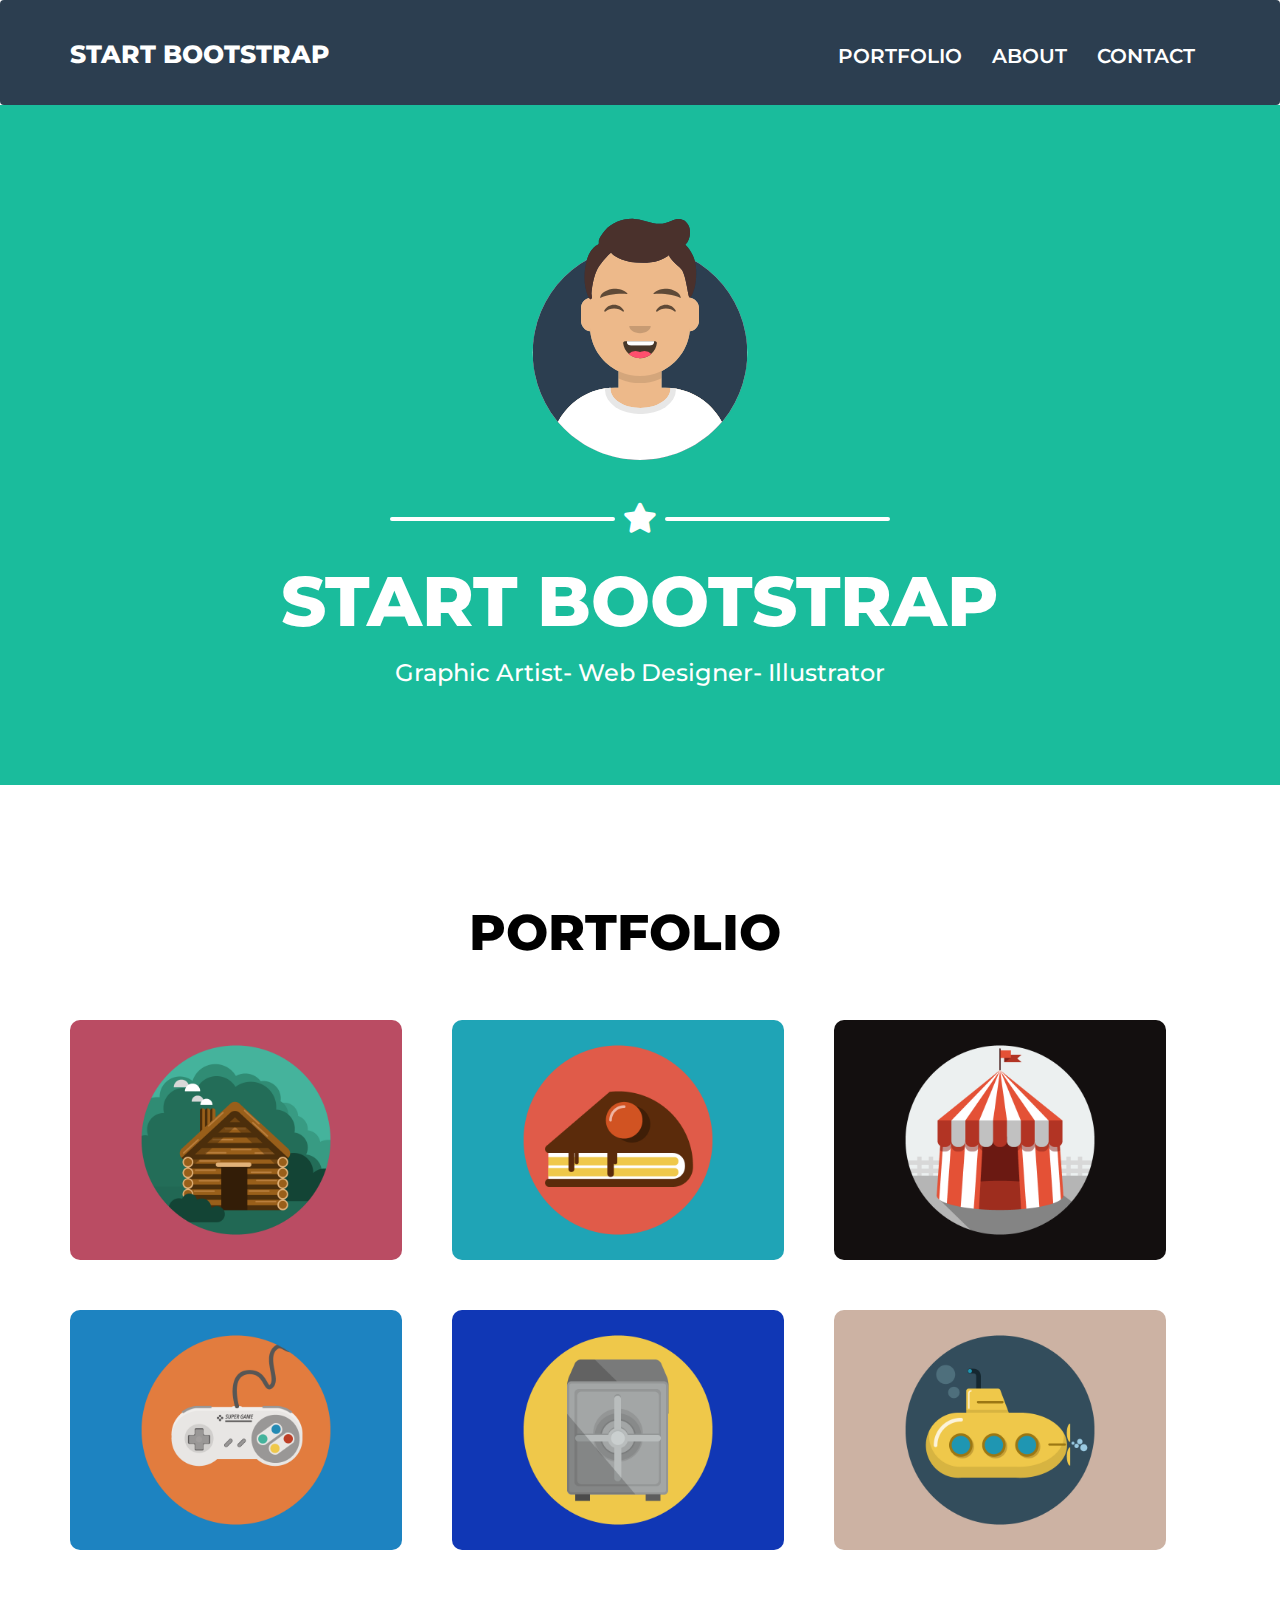
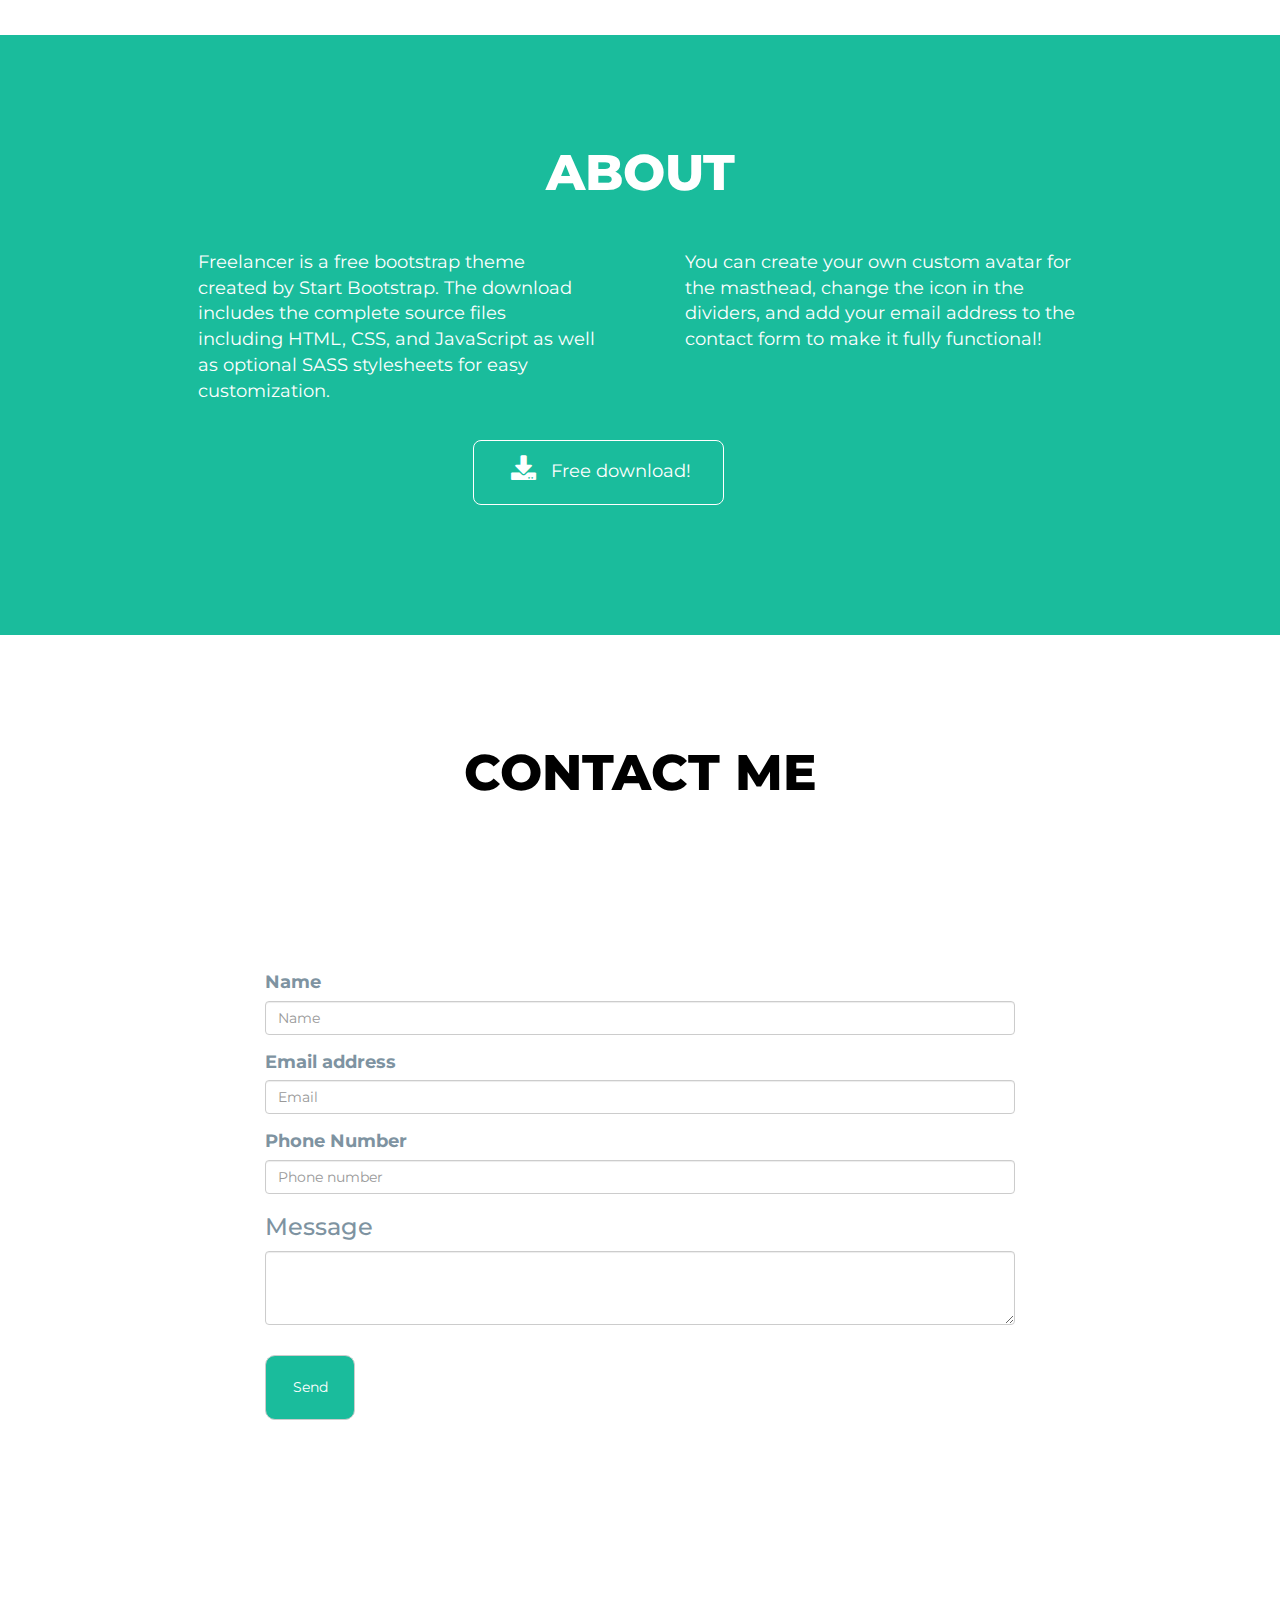
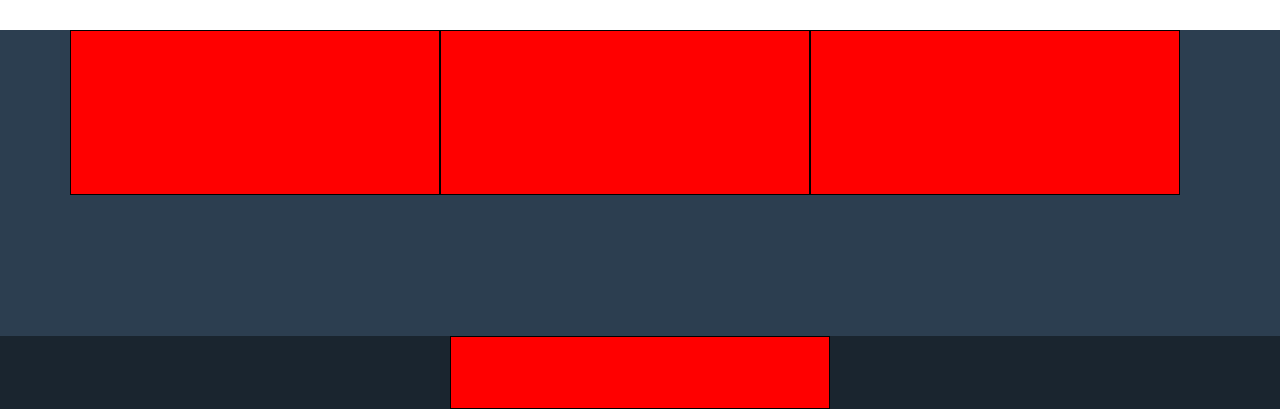
==== index.html @ cbcff81b "add utility stella-spazio" ====
<!DOCTYPE html>
<html lang="en" dir="ltr">
  <head>
    <meta charset="utf-8">
    <!-- link per BOOTSTRAP -->
    <link rel="stylesheet" href="https://maxcdn.bootstrapcdn.com/bootstrap/3.3.7/css/bootstrap.min.css" integrity="sha384-BVYiiSIFeK1dGmJRAkycuHAHRg32OmUcww7on3RYdg4Va+PmSTsz/K68vbdEjh4u" crossorigin="anonymous">
    <!-- link google font -->
    <link href="https://fonts.googleapis.com/css2?family=Montserrat:wght@500;600;800&display=swap" rel="stylesheet">
    <!-- link icone FONTAWSOME -->
    <link rel="stylesheet" href="https://cdnjs.cloudflare.com/ajax/libs/font-awesome/5.14.0/css/all.min.css">
    <!-- link stile css -->
    <link rel="stylesheet" href="./css/style.css">
    <title>Start Bootstrap</title>
  </head>
  <body>
    <header>
      <nav class="navbar">
        <div class="container">
          <div class="navbar-header">
            <h1>start bootstrap</h1>
          </div>
          <!-- Collect the nav links, forms, and other content for toggling -->
          <div class="collapse navbar-collapse" id="bs-example-navbar-collapse-1">
            <ul class="nav navbar-nav navbar-right">
              <li><a href="#">Portfolio</a></li>
              <li><a href="#">About</a></li>
              <li><a href="#">Contact</a></li>
            </ul>
          </div>
        </div>
      </nav>
    </header>

    <main>
      <!-- sezione START -->
      <section class="start sezione_green">
        <div class="container">
          <div class="row">
            <div class="contenuto_start col-lg-8 col-lg-offset-2 text-center">
              <img src="./img/avatar.svg" alt="bambino che ride">
              <!-- stella del cazzo -->
              <div class="stella_del_cazzo">
                <i class="fas fa-star"></i>
              </div>

              <h1 class="text-uppercase">start bootstrap</h1>
              <h3>Graphic Artist- Web Designer- Illustrator</h3>
            </div>
          </div>
        </div>
      </section>

      <!-- sezione PORTFOLIO -->
      <section class="portfolio">
        <div class="container">
          <div class="row col-lg-12 text-center">
            <h2 class="text_black text-uppercase">portfolio</h2>

            <div class="box col-lg-4 ">
              <div class="contenuto_box">
                <img src="./img/cabin.png" alt="casetta di legno">
              </div>
            </div>
            <div class="box col-lg-4 ">
              <div class="contenuto_box">
                <img src="./img/cake.png" alt="pezzo di torta">
              </div>
            </div>
            <div class="box col-lg-4 ">
              <div class="contenuto_box">
                <img src="./img/circus.png" alt="circo tenda">
              </div>
            </div>
          </div>
          <!-- riga sotto box -->
          <div class="row col-lg-12">
            <div class="box col-lg-4 ">
              <div class="contenuto_box">
                <img src="./img/game.png" alt="joystick">
              </div>
            </div>
            <div class="box col-lg-4 ">
              <div class="contenuto_box">
                <img src="./img/safe.png" alt="cassaforte">
              </div>
            </div>
            <div class="box col-lg-4 ">
              <div class="contenuto_box">
                <img src="./img/submarine.png" alt="sottomarino">
              </div>
            </div>
          </div>
        </div>
      </section>

      <!-- sezione ABOUT -->
      <section class="about sezione_green">
        <div class="container">
          <div class="row">
            <div class="contenuto_about col-lg-10 col-lg-offset-1">
              <h2 class="text-center text-uppercase">about</h2>
              <div class="row">
                <!-- colonna di sx -->
                <div class="col_sx_about col_about col-lg-6">
                  <p>
                    Freelancer is a free bootstrap theme created by Start Bootstrap.
                    The download includes the complete source files including HTML,
                    CSS, and JavaScript as well as optional SASS stylesheets for easy
                    customization.
                  </p>
                </div>
                <!-- colonna di dx -->
                <div class="col-dx_about col_about col-lg-6">
                  <p>
                    You can create your own custom avatar for the masthead, change
                    the icon in the dividers, and add your email address to the
                    contact form to make it fully functional!
                  </p>
                </div>

                <div class="row">
                  <div class="bottone_download col-lg-3 col-lg-offset-4 text-center">
                    <a href="#"><i class="fas fa-download"></i>Free download!</a>
                  </div>
                </div>
              </div>
            </div>
          </div>
        </div>
      </section>
      <!-- sezione CONTACT ME -->
      <section class="contact">
        <div class="container">
          <div class="row">
            <div class="contenuto_contact col-lg-8 col-lg-offset-2">
              <h2 class="text_black text-center text-uppercase"> contact me</h2>

              <form>
                <div class="form-group">
                  <label for="exampleInputEmail1">Name</label>
                  <input type="name" class="form-control" id="exampleInputEmail1" placeholder="Name">
                </div>
                <div class="form-group">
                  <label for="exampleInputEmail1">Email address</label>
                  <input type="email" class="form-control" id="exampleInputEmail1" placeholder="Email">
                </div>
                <div class="form-group">
                  <label for="exampleInputPassword1">Phone Number</label>
                  <input type="phone number" class="form-control" id="exampleInputnumber" placeholder="Phone number">
                </div>
                <h3>Message</h3>
                <textarea class="form-control" rows="3"></textarea>
                <button type="send" class="btn btn-default">Send</button>
              </form>
            </div>
          </div>
        </div>
      </section>
    </main>

    <footer>
      <div class="footer_up">
        <div class="container">
          <div class="row col-lg-12">
            <div class="box_footer col-lg-4">
              <!-- location -->
            </div>
            <div class="box_footer col-lg-4">
              <!-- location -->
            </div>
            <div class="box_footer col-lg-4">
              <!-- location -->
            </div>
          </div>
        </div>
      </div>
      <div class="footer_down">
        <div class="container">
          <div class="row col-lg-4 col-lg-offset-4">
            <!-- copyright -->
          </div>
        </div>
      </div>
    </footer>
  </body>
</html>
---- css/style.css ----
/* general */
/* topografia */
body {
  font-family: 'Montserrat', sans-serif;
  font-size: 18px;
}

.text_black {
  color: black;
}

h1 {
  font-size: 70px;
  font-weight: 800;
}
h2 {
  font-size: 50px;
  font-weight: 800;
}

/*  utilities */
.container {
  /* background-color: orange; */
}

.sezione_green {
  background-color: #1abc9c;
  color: white;
}

.stella_del_cazzo {
  margin-top: 30px;
  margin-bottom: 30px;
  color: white;
  font-size: 30px;
  /* width: 300px; */
}

.stella_del_cazzo::before,
.stella_del_cazzo::after {
  content: "";
  display: inline-block;
  width: 30%;
  height: 4px;
  border-radius:  2px;
  background-color: white;

}

.stella_del_cazzo  .fa-star {
  display: inline-block;
  font-size: 30px;
  vertical-align: bottom;
}

/* HEADER */
header .navbar  {
  height: 105px;
  background-color: #2c3e50;
  margin-bottom: 0;
  font-weight: 600;
}

.navbar .container {
  font-size: 20px;
  text-transform: uppercase;
  padding-top: 30px;
}

.navbar .container .navbar-header h1 {
  font-size: 25px;
  margin-top: 10px;
  color: white;
}

.container .navbar-nav li a {
  color: white;
}

/* effetto hoover agli elementi navbar-nav */
.container .navbar-nav li a:hover{
  color: #1abc9c;
}



/* MAIN */
/* sezione1: "start" */
main .start {
  height: 680px;
  background-color: #1abc9c;
}

main .contenuto_start img {
  height: 250px;
  margin-top: 105px;
}

/* sezione2: "portfolio" */
main .portfolio {
  height: 850px;
  padding-top: 100px;
}

main .portfolio .contenuto_box img {
  width: 100%;
  border-radius: 10px;
}


main .portfolio .container .row .box {
  width: 382px;
  padding-left: 0px;
  padding-right: 50px;
  margin-top: 50px;
  /* background-color: violet; */
}

main .portfolio .container .row .box:last-child {
  width: 332px;
  padding-right: 0;
}



/* sezione ABOUT */
main .about {
  height: 600px;
  background-color: #1abc9c;
}

main .about .contenuto_about {
  height: 515px;
  padding-top: 90px;
}

main .about .contenuto_about .col_about {
  height: 180px;
  margin-top: 20px;
  /* padding: 20px; */
  padding: 20px 45px 20px 45px;
}

main .about .contenuto_about .bottone_download {
  height: 65px;
  padding-left: 20px;
  margin-top: 30px;
  background-color: #1abc9c;
  border: solid 1px white;
  border-radius: 8px;
}

main .about .contenuto_about .bottone_download a {
  line-height: 60px;
  color: white;
}

main .about .contenuto_about .bottone_download i {
  font-size: 25px;
  padding-right: 15px;

}



/* sezione CONTACT */
main .contact {
  height: 995px;
}

main .contact .contenuto_contact {
  height: 780px;
  margin-top: 90px;
}

main .contact .contenuto_contact form {
  color: #7e93a1;
  margin-top: 170px;
}

main .contact .contenuto_contact form button {
  margin-top: 30px;
  background-color: #1abc9c;
  border-radius: 10px;
  color: white;
  height: 65px;
  width: 90px;
}


/* FOOTER */
footer .footer_up {
  height: 306px;
  background-color: #2c3e50;
}

footer .footer_up .row .box_footer {
  background-color: red;
  height: 165px;
  border: solid 1px black;
}

footer .footer_down {
  background-color: #1a252f;
  height: 73px;
}

footer .footer_down .row {
  background-color: red;
  height: 73px;
  border: solid 1px black;
}
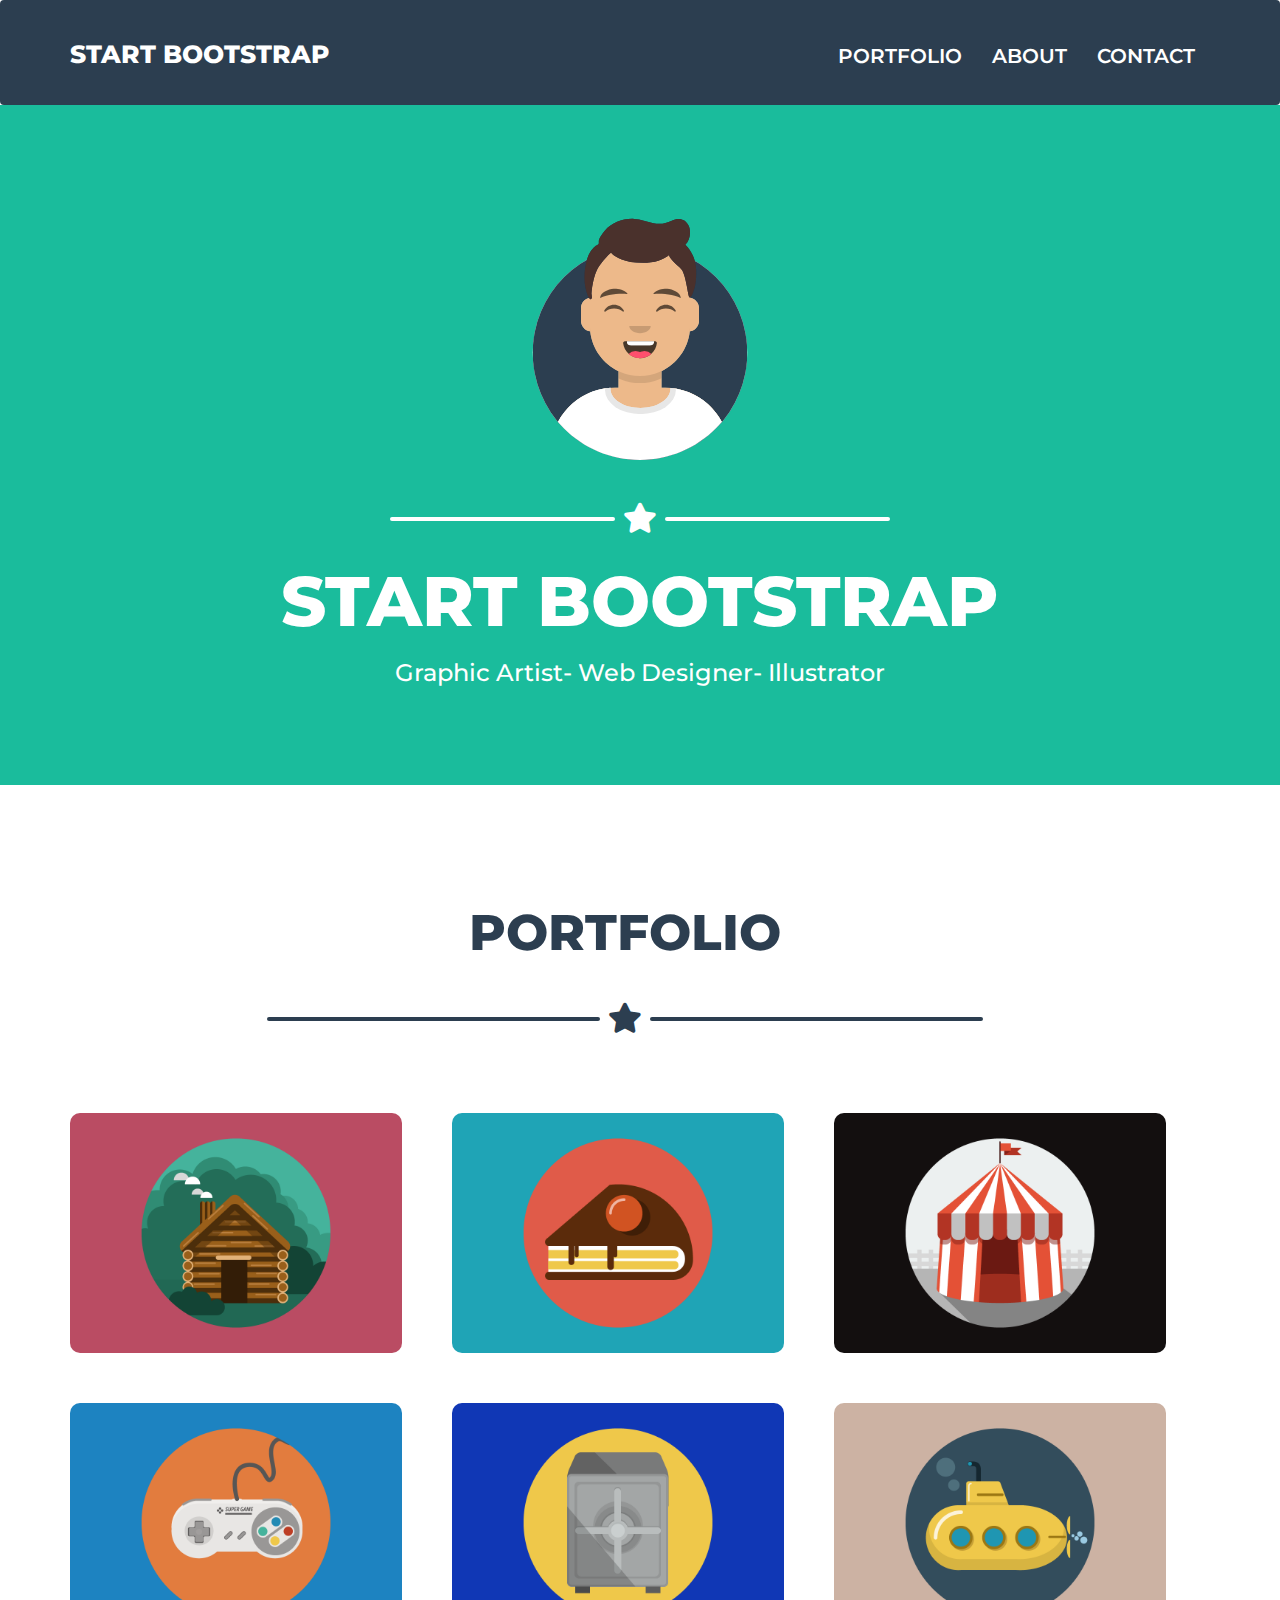
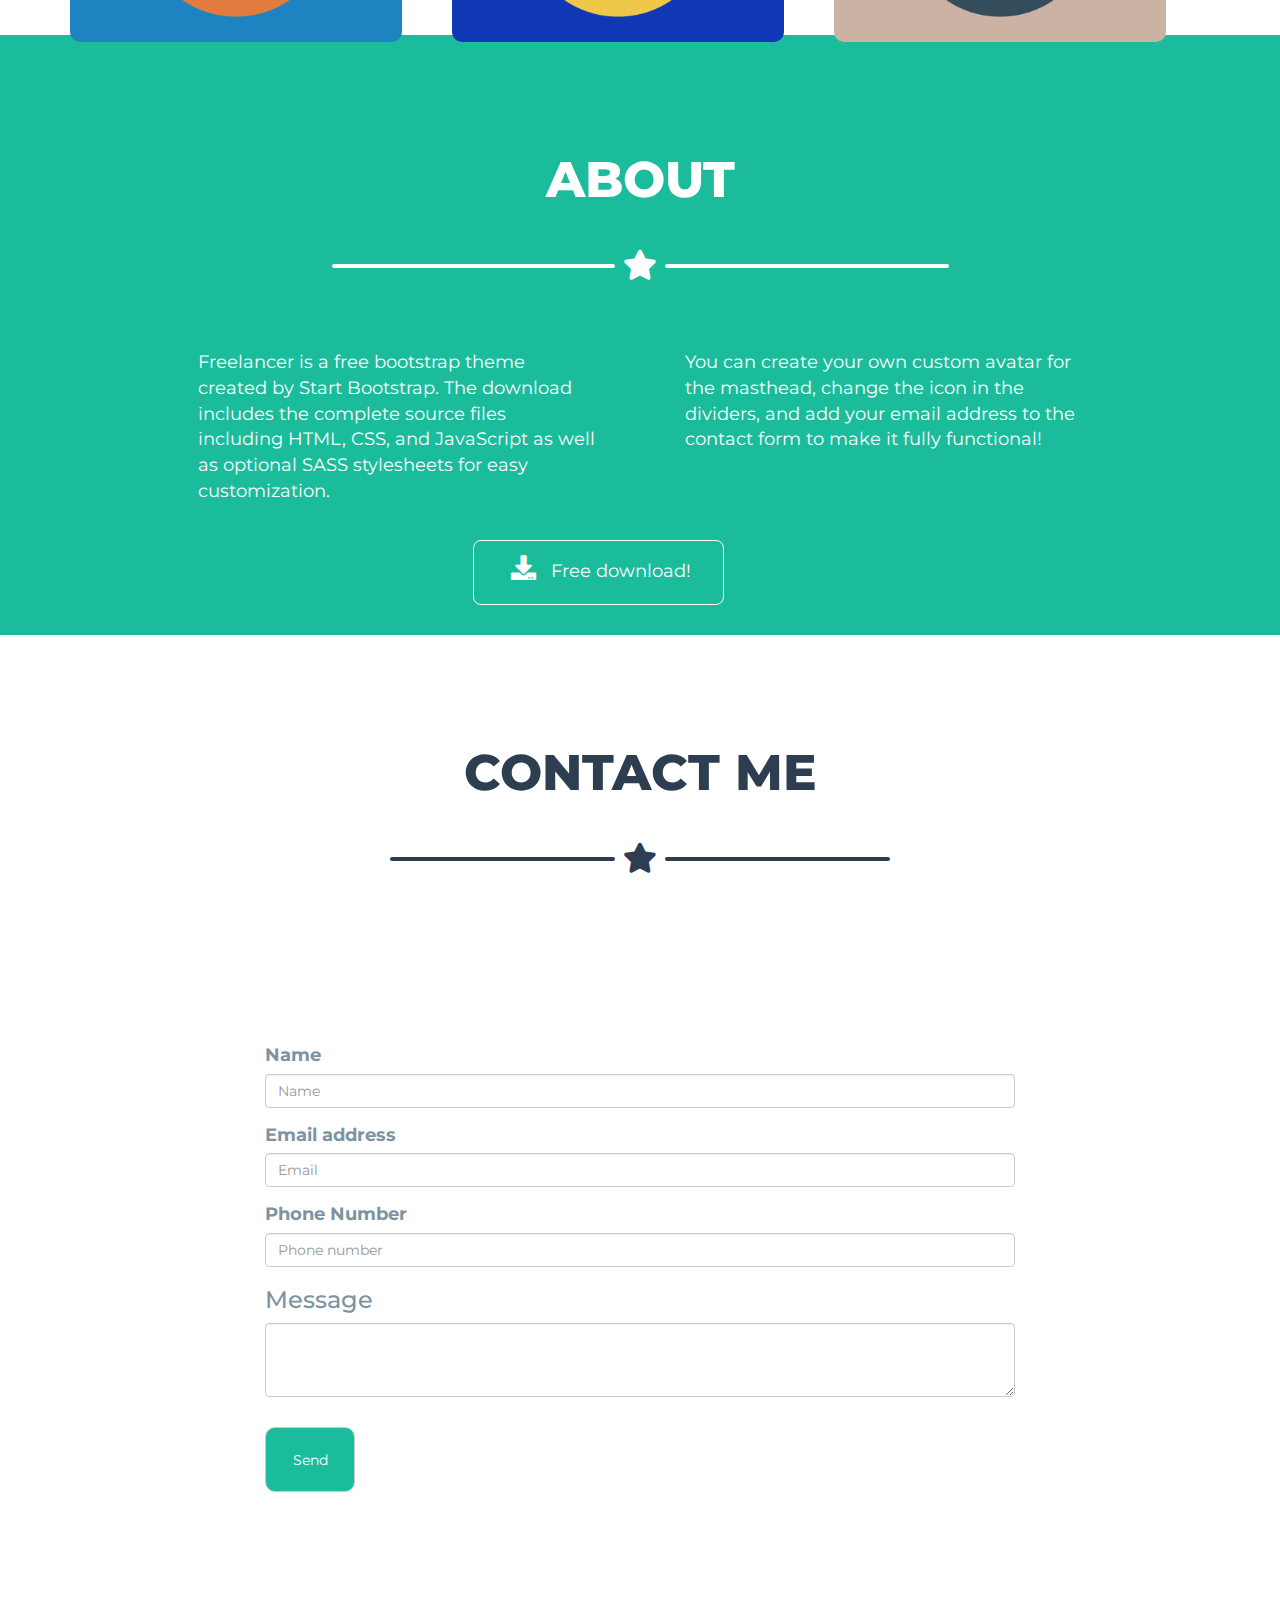
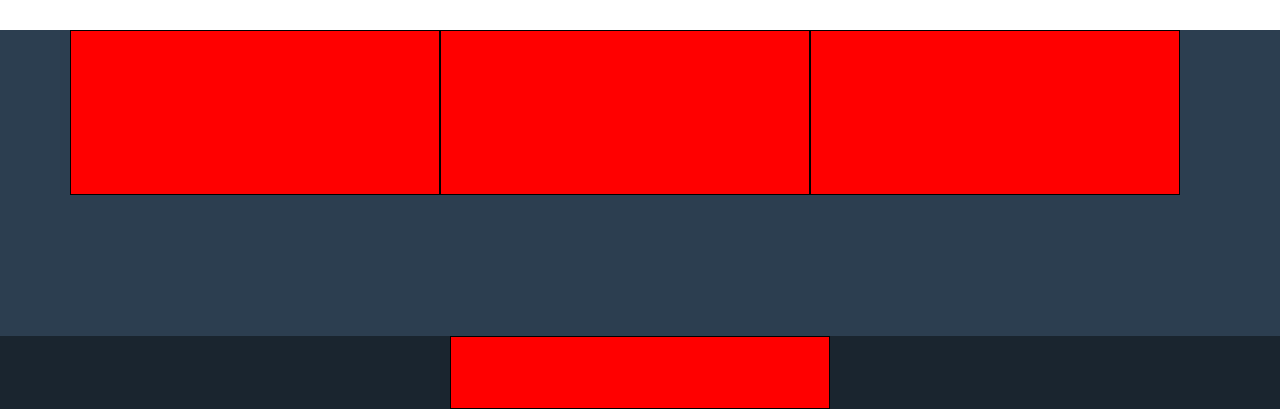
==== commit 2169ad97: "new utility stella_nera + add utility nelle sezioni" ====
--- a/index.html
+++ b/index.html
@@ -38,6 +38,7 @@
           <div class="row">
             <div class="contenuto_start col-lg-8 col-lg-offset-2 text-center">
               <img src="./img/avatar.svg" alt="bambino che ride">
+
               <!-- stella del cazzo -->
               <div class="stella_del_cazzo">
                 <i class="fas fa-star"></i>
@@ -56,6 +57,11 @@
           <div class="row col-lg-12 text-center">
             <h2 class="text_black text-uppercase">portfolio</h2>
 
+            <!-- stella del cazzo -->
+            <div class="stella_del_cazzo stella_nera">
+              <i class="fas fa-star"></i>
+            </div>
+
             <div class="box col-lg-4 ">
               <div class="contenuto_box">
                 <img src="./img/cabin.png" alt="casetta di legno">
@@ -99,6 +105,12 @@
           <div class="row">
             <div class="contenuto_about col-lg-10 col-lg-offset-1">
               <h2 class="text-center text-uppercase">about</h2>
+
+              <!-- stella del cazzo -->
+              <div class="stella_del_cazzo text-center">
+                <i class="fas fa-star"></i>
+              </div>
+
               <div class="row">
                 <!-- colonna di sx -->
                 <div class="col_sx_about col_about col-lg-6">
@@ -135,6 +147,11 @@
             <div class="contenuto_contact col-lg-8 col-lg-offset-2">
               <h2 class="text_black text-center text-uppercase"> contact me</h2>
 
+              <!-- stella del cazzo -->
+              <div class="stella_del_cazzo stella_nera text-center">
+                <i class="fas fa-star"></i>
+              </div>
+
               <form>
                 <div class="form-group">
                   <label for="exampleInputEmail1">Name</label>
--- a/css/style.css
+++ b/css/style.css
@@ -6,7 +6,7 @@
 }
 
 .text_black {
-  color: black;
+  color: #2c3e50;
 }
 
 h1 {
@@ -31,10 +31,11 @@
 .stella_del_cazzo {
   margin-top: 30px;
   margin-bottom: 30px;
-  color: white;
   font-size: 30px;
+  color: white;
   /* width: 300px; */
 }
+
 
 .stella_del_cazzo::before,
 .stella_del_cazzo::after {
@@ -53,6 +54,15 @@
   vertical-align: bottom;
 }
 
+.stella_nera {
+  color: #2c3e50;
+}
+
+.stella_nera::before,
+.stella_nera::after {
+  background-color: #2c3e50;
+}
+
 /* HEADER */
 header .navbar  {
   height: 105px;
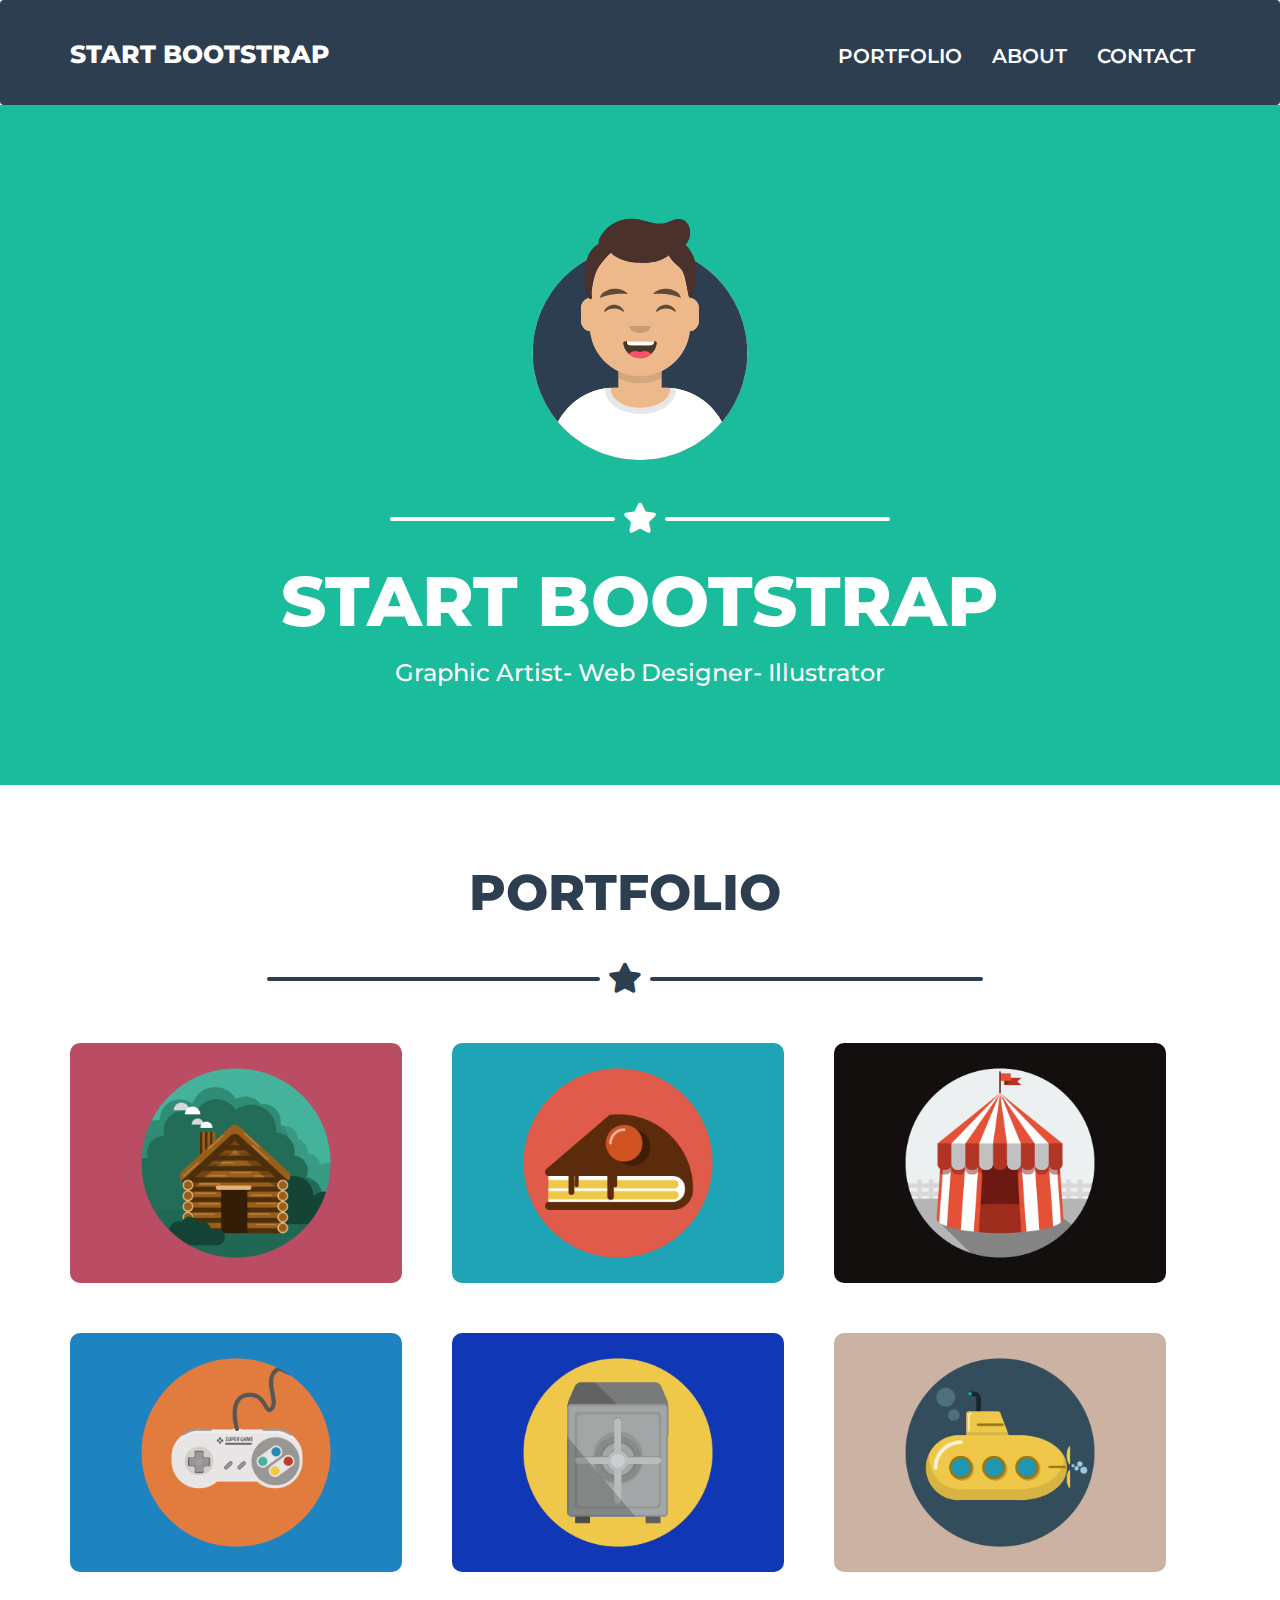
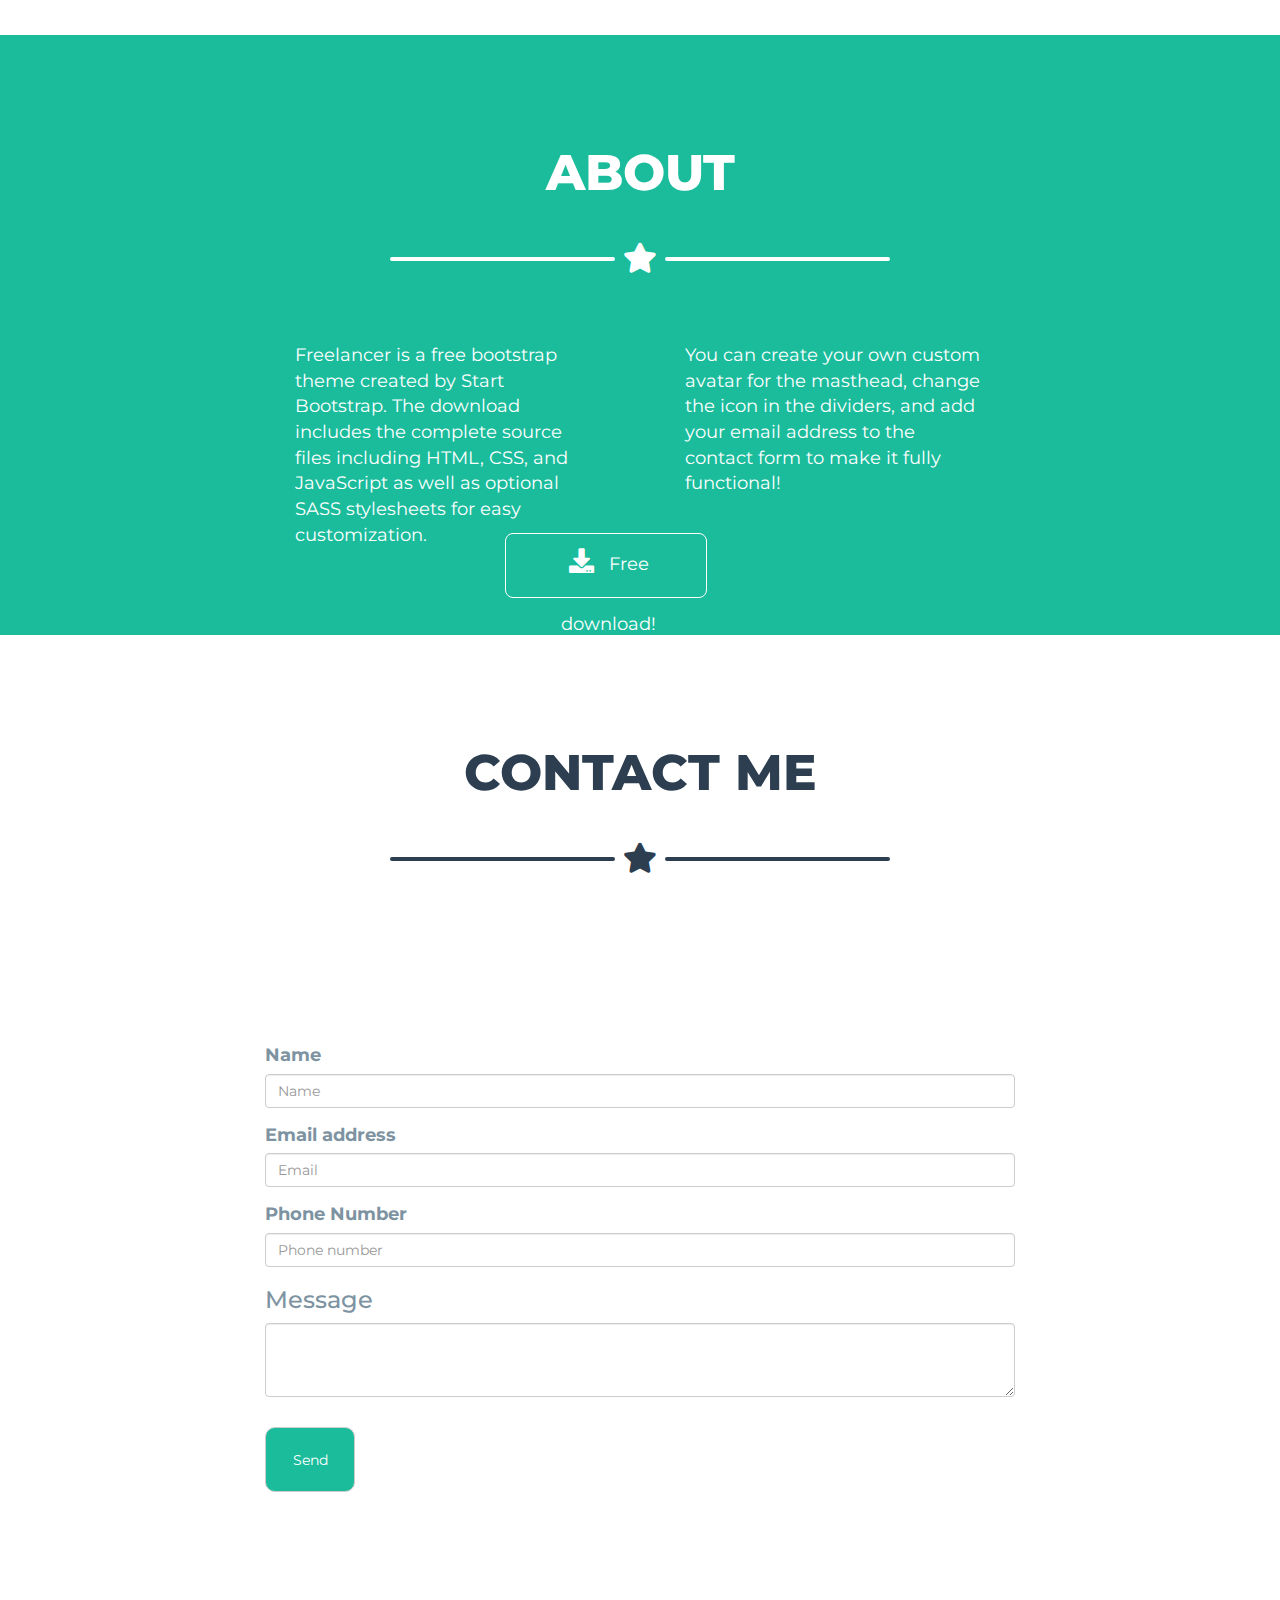
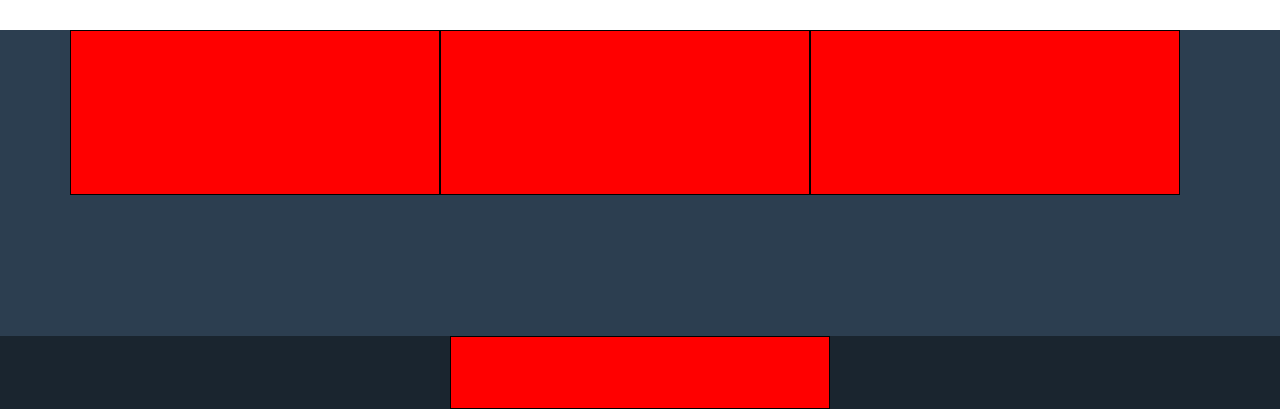
==== commit 70ab081c: "MODIFICHE DA FARE!" ====
--- a/index.html
+++ b/index.html
@@ -54,6 +54,9 @@
       <!-- sezione PORTFOLIO -->
       <section class="portfolio">
         <div class="container">
+          <!--
+              MODIFICARE ROW: inserire: col-lg-8 col-lg-offset-2
+           -->
           <div class="row col-lg-12 text-center">
             <h2 class="text_black text-uppercase">portfolio</h2>
 
@@ -62,6 +65,11 @@
               <i class="fas fa-star"></i>
             </div>
 
+            <!--
+              MODIFICARE, INSERIRE: una ROW DA col-lg-12 con al' interno la prima riga
+              e la seconda da 3 box
+              GUARDA IL VIDEO LEZIONE DI Paolo!
+            -->
             <div class="box col-lg-4 ">
               <div class="contenuto_box">
                 <img src="./img/cabin.png" alt="casetta di legno">
@@ -103,7 +111,7 @@
       <section class="about sezione_green">
         <div class="container">
           <div class="row">
-            <div class="contenuto_about col-lg-10 col-lg-offset-1">
+            <div class="contenuto_about col-lg-8 col-lg-offset-2">
               <h2 class="text-center text-uppercase">about</h2>
 
               <!-- stella del cazzo -->
@@ -140,6 +148,7 @@
           </div>
         </div>
       </section>
+
       <!-- sezione CONTACT ME -->
       <section class="contact">
         <div class="container">
--- a/css/style.css
+++ b/css/style.css
@@ -109,7 +109,7 @@
 /* sezione2: "portfolio" */
 main .portfolio {
   height: 850px;
-  padding-top: 100px;
+  padding-top: 60px;
 }
 
 main .portfolio .contenuto_box img {
@@ -126,6 +126,10 @@
   /* background-color: violet; */
 }
 
+main .portfolio .container .stella_del_cazzo {
+  margin-bottom: 0px;
+}
+
 main .portfolio .container .row .box:last-child {
   width: 332px;
   padding-right: 0;
@@ -136,7 +140,6 @@
 /* sezione ABOUT */
 main .about {
   height: 600px;
-  background-color: #1abc9c;
 }
 
 main .about .contenuto_about {
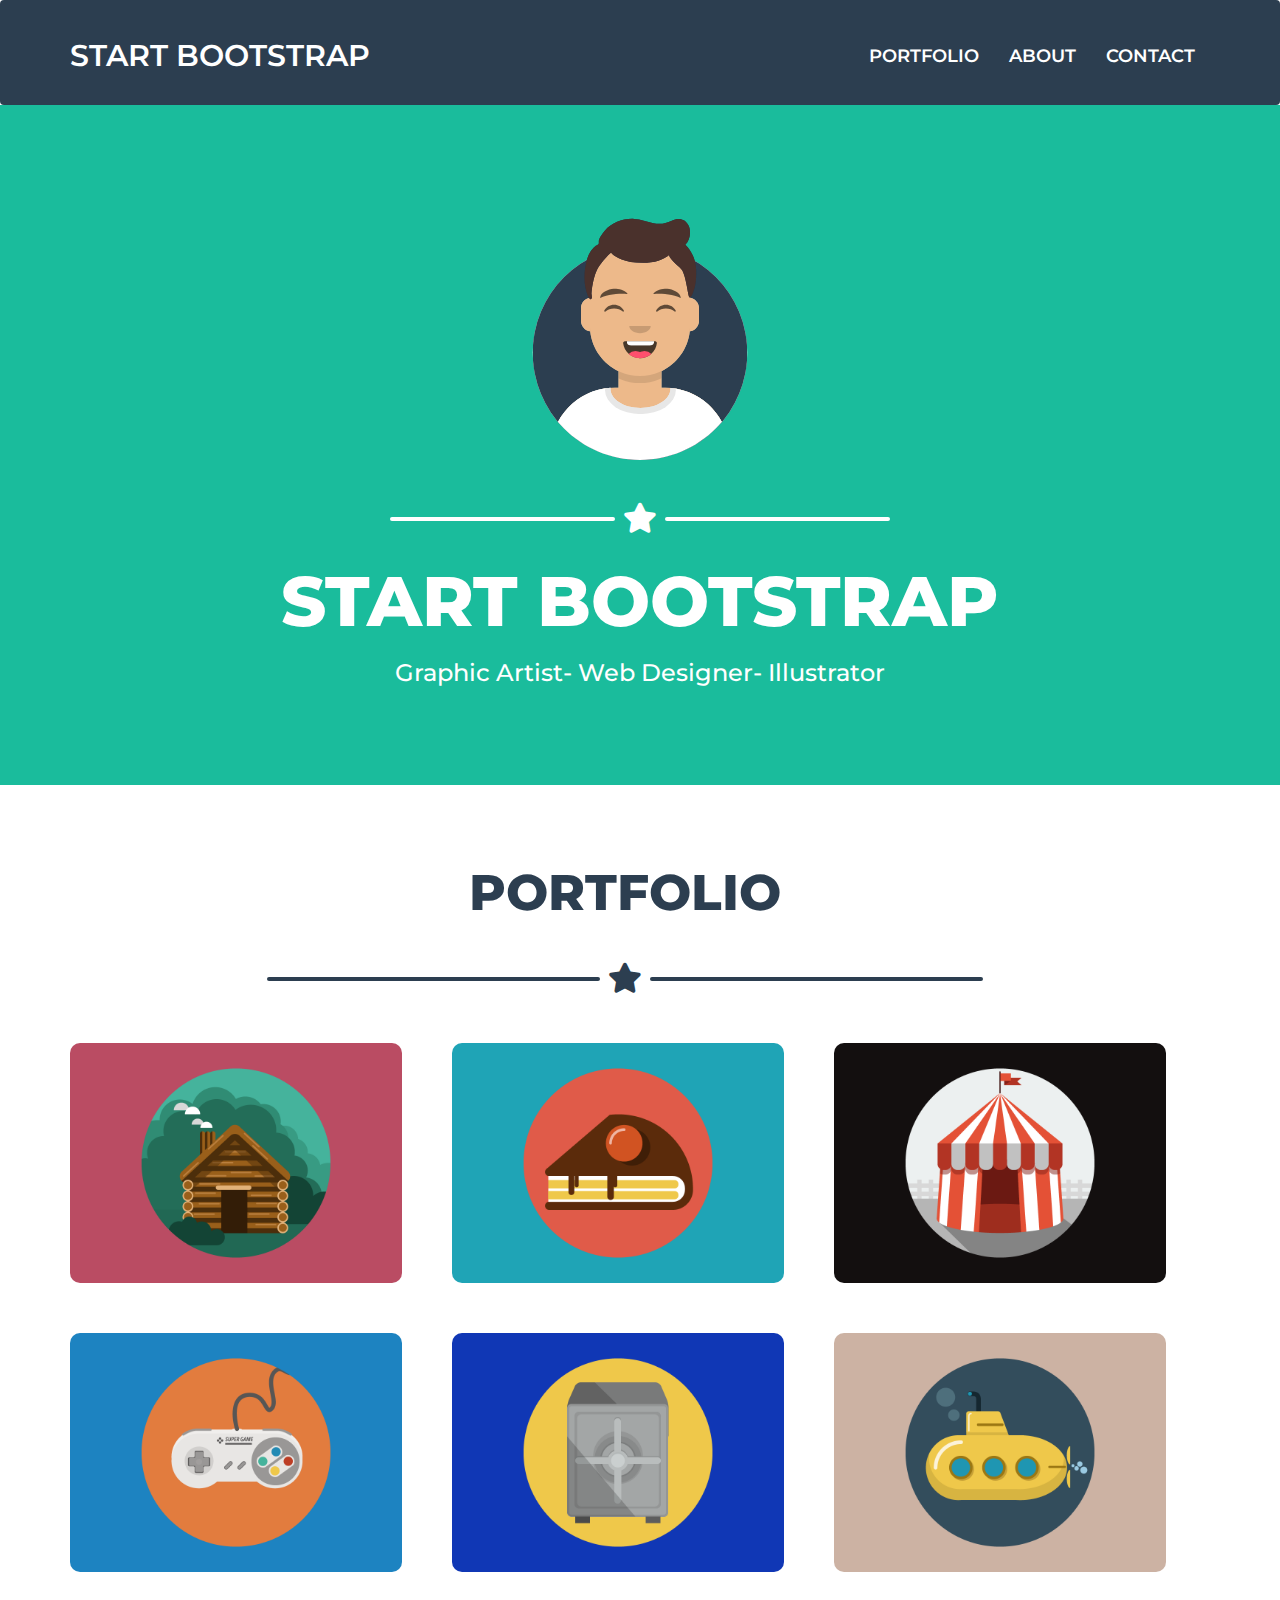
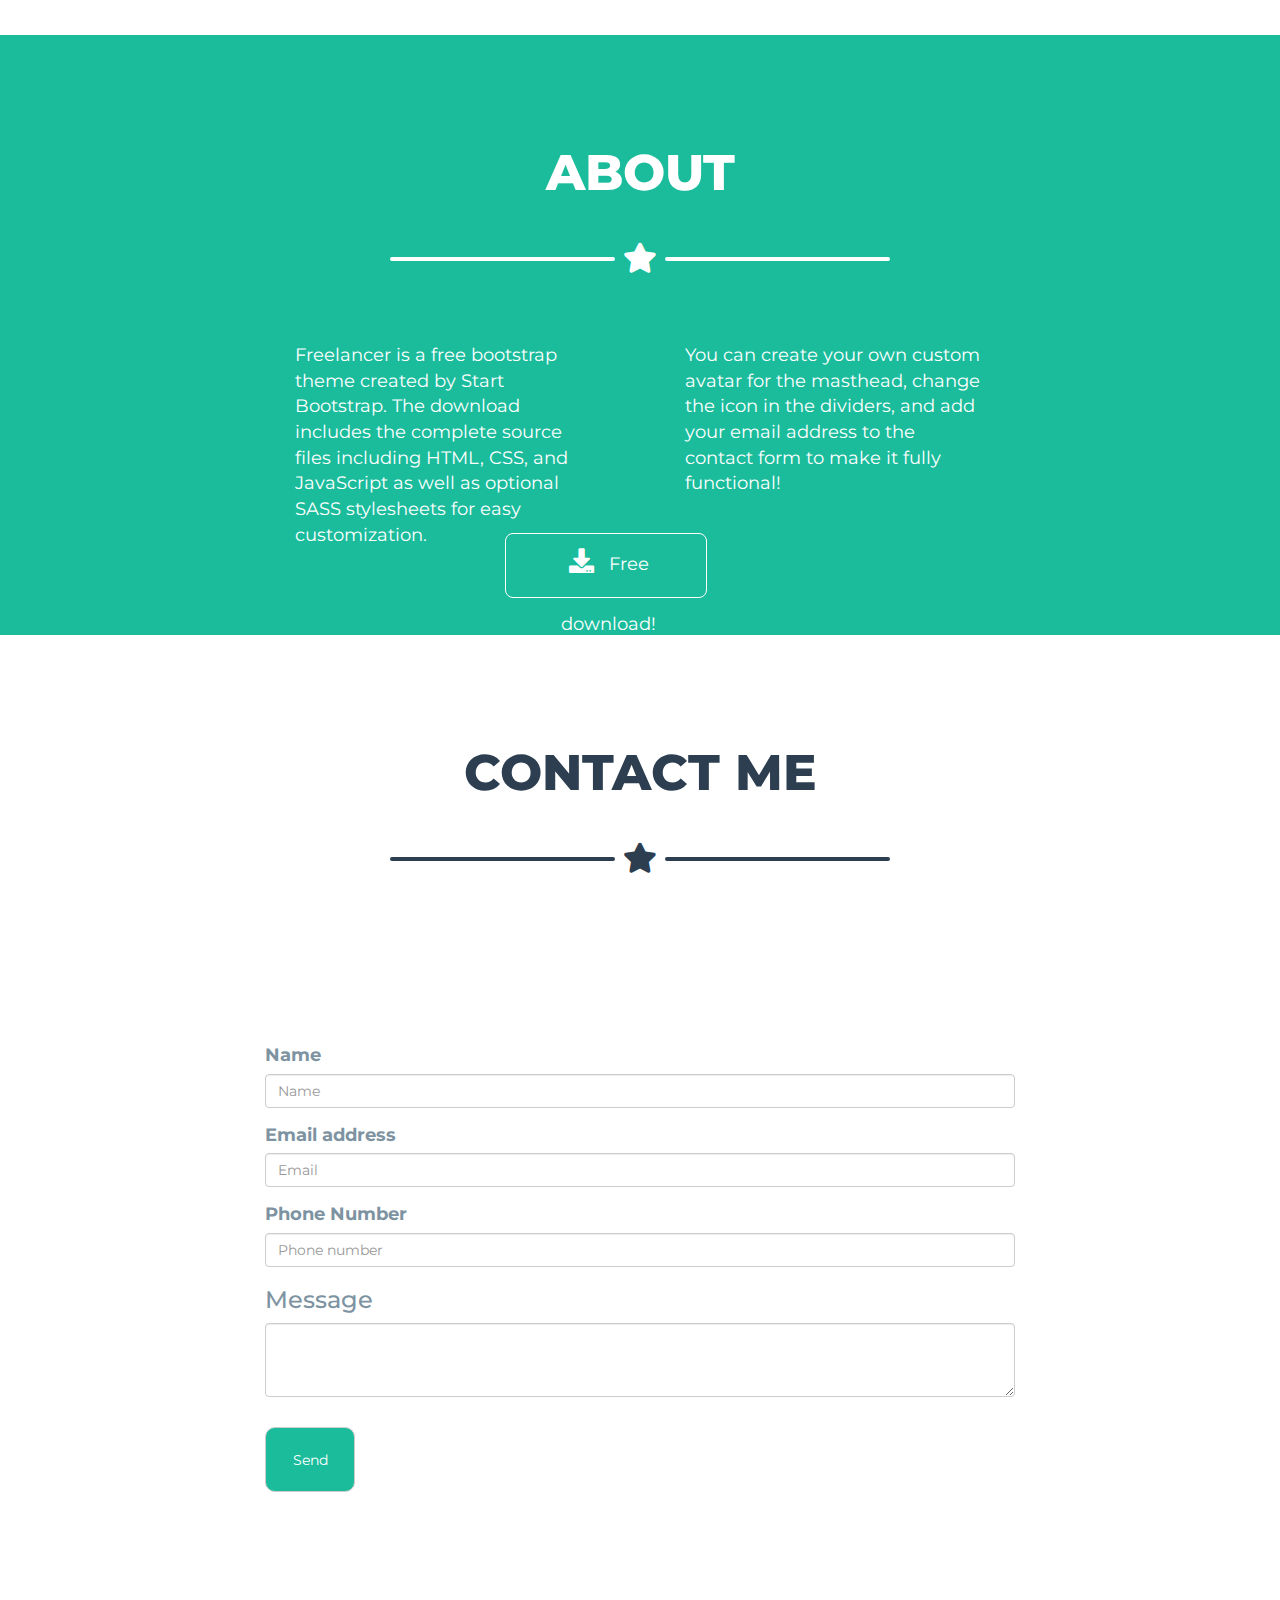
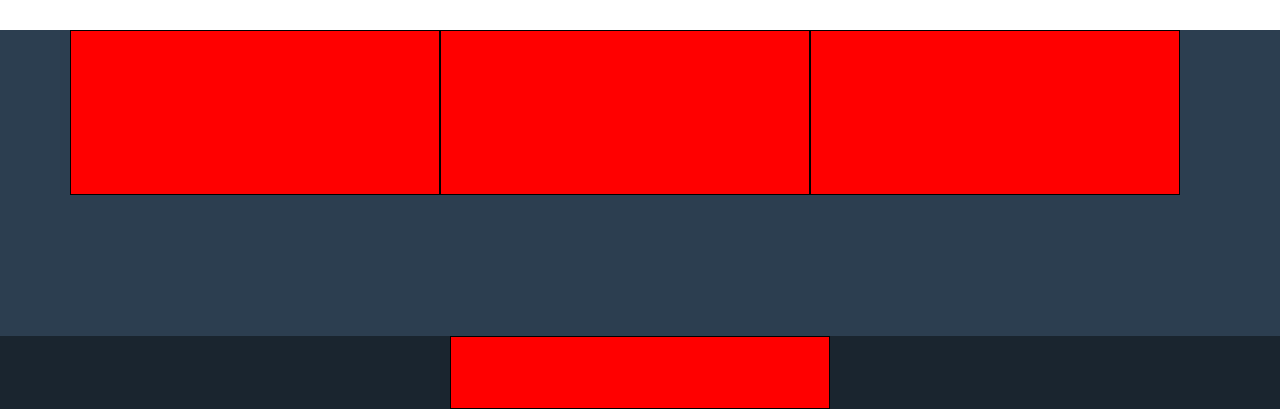
==== commit a4547b96: "problema nav-bar in xs" ====
--- a/index.html
+++ b/index.html
@@ -17,17 +17,25 @@
       <nav class="navbar">
         <div class="container">
           <div class="navbar-header">
-            <h1>start bootstrap</h1>
+            <button type="button" class="navbar-toggle collapsed"
+                      data-toggle="collapse"
+                    data-target="#main-menu" aria-expanded="false">
+              <span class="sr-only">Toggle navigation</span>
+              <span class="icon-bar"></span>
+              <span class="icon-bar"></span>
+              <span class="icon-bar"></span>
+            </button>
+            <a class="navbar-brand" href="#">start bootstrap</a>
           </div>
           <!-- Collect the nav links, forms, and other content for toggling -->
-          <div class="collapse navbar-collapse" id="bs-example-navbar-collapse-1">
+          <div class="collapse navbar-collapse" id="main-menu">
             <ul class="nav navbar-nav navbar-right">
               <li><a href="#">Portfolio</a></li>
               <li><a href="#">About</a></li>
               <li><a href="#">Contact</a></li>
             </ul>
           </div>
-        </div>
+      </div>
       </nav>
     </header>
 
--- a/css/style.css
+++ b/css/style.css
@@ -68,21 +68,29 @@
   height: 105px;
   background-color: #2c3e50;
   margin-bottom: 0;
+  text-transform: uppercase;
   font-weight: 600;
-}
-
-.navbar .container {
+
+}
+
+/* header .navbar .container {
   font-size: 20px;
-  text-transform: uppercase;
   padding-top: 30px;
-}
-
-.navbar .container .navbar-header h1 {
-  font-size: 25px;
-  margin-top: 10px;
-  color: white;
-}
-
+} */
+
+header .navbar .container .navbar-header {
+  font-size: 20px;
+  padding-top: 30px;
+}
+
+.navbar .container .navbar-header a {
+  font-size: 30px;
+  color: white;
+}
+
+.container .navbar-nav {
+  padding-top: 30px;
+}
 .container .navbar-nav li a {
   color: white;
 }
@@ -223,3 +231,19 @@
   height: 73px;
   border: solid 1px black;
 }
+
+
+
+
+
+
+
+
+
+
+/* RESPONSIVE XS */
+@media screen and (max-width: 768px) {
+  header .navbar .container {
+    vertical-align: middle;
+  }
+}
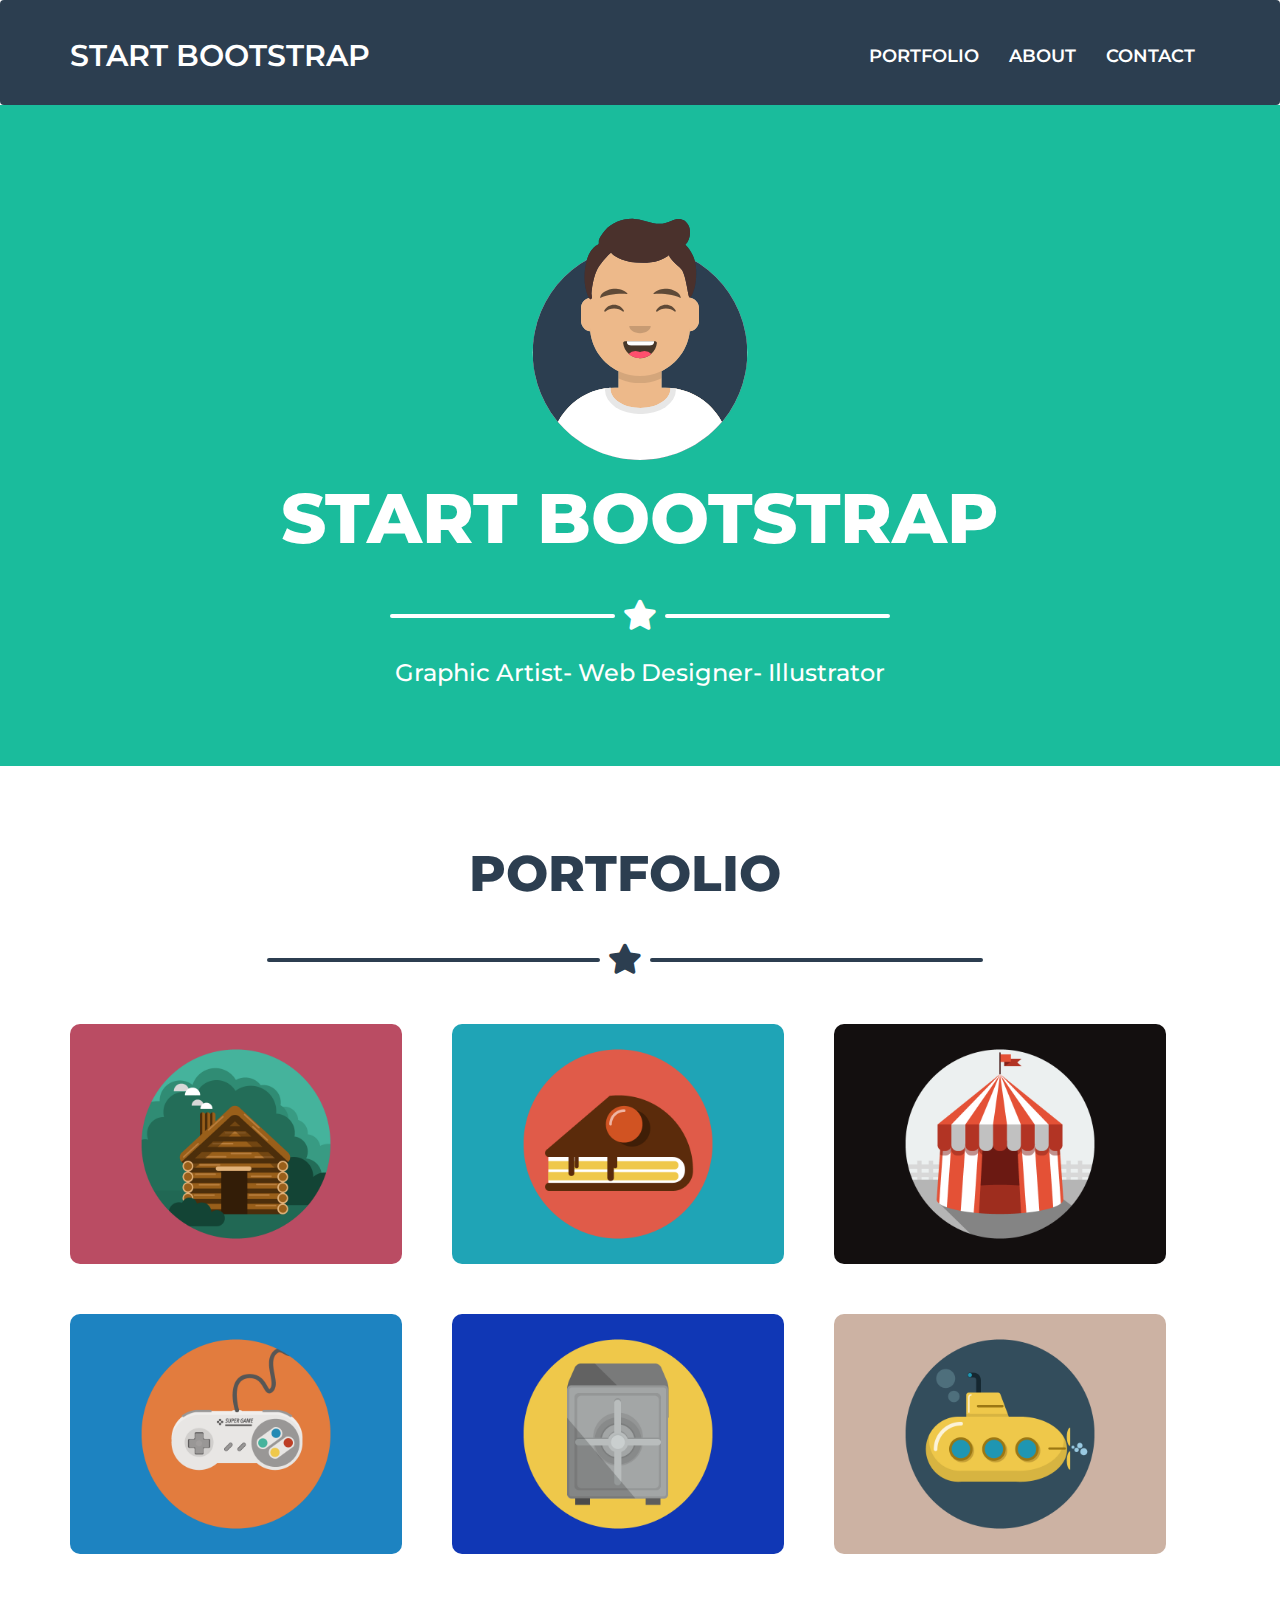
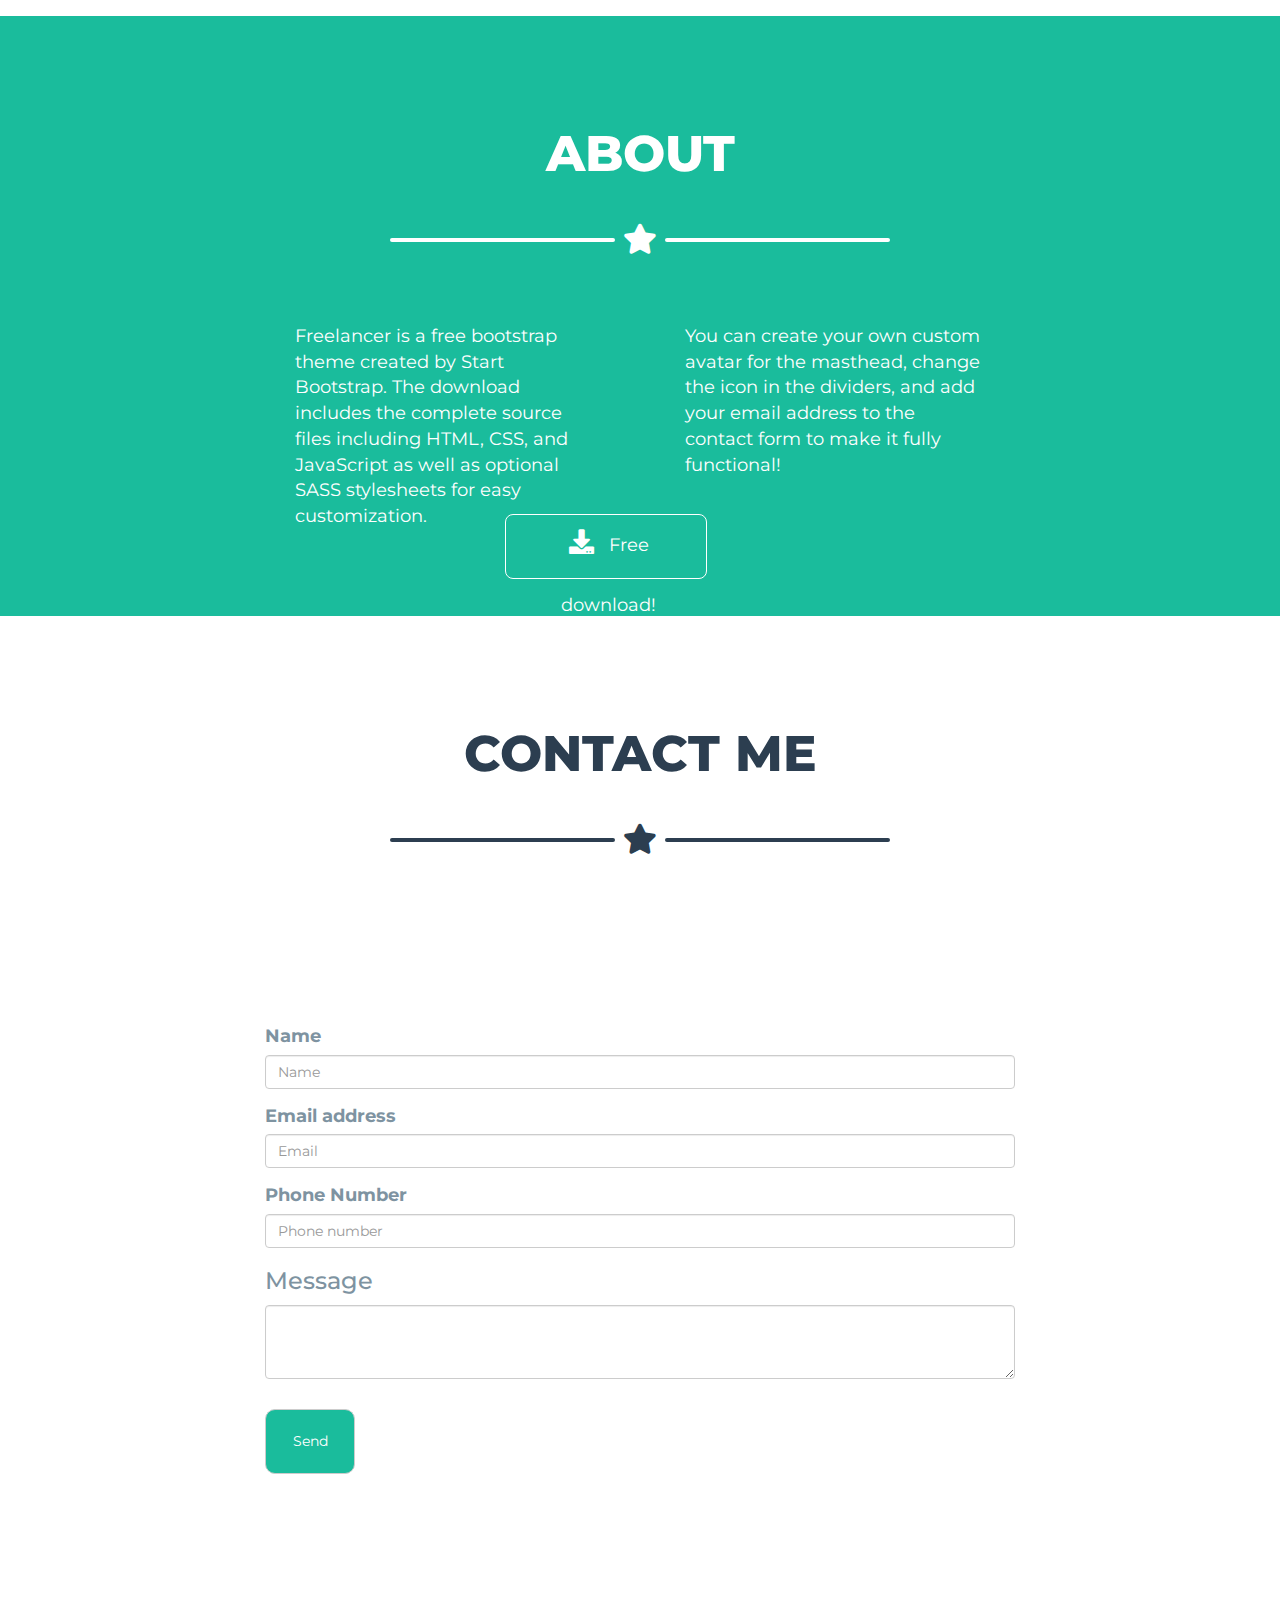
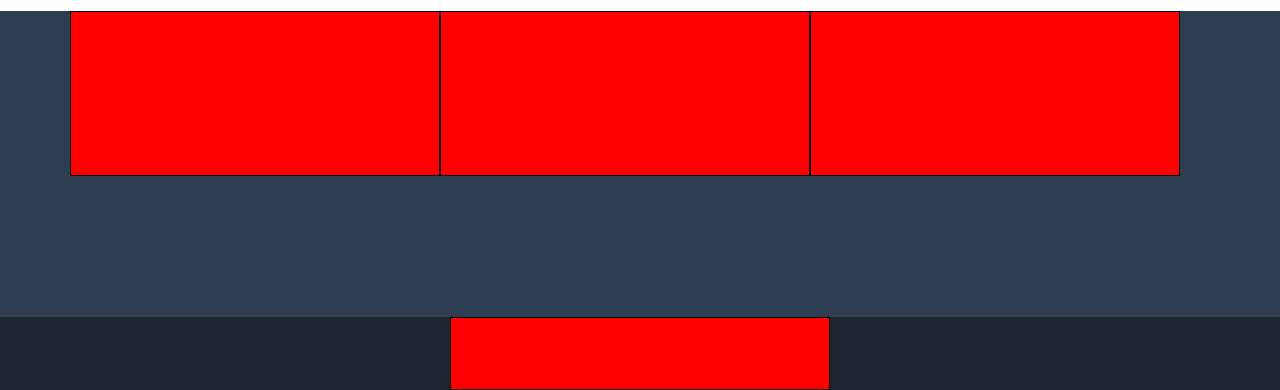
==== commit 6871df6c: "sezione START XS" ====
--- a/index.html
+++ b/index.html
@@ -44,15 +44,15 @@
       <section class="start sezione_green">
         <div class="container">
           <div class="row">
-            <div class="contenuto_start col-lg-8 col-lg-offset-2 text-center">
+            <div class="contenuto_start col-xs-12 col-lg-8 col-lg-offset-2  text-center">
               <img src="./img/avatar.svg" alt="bambino che ride">
+              <h1 class="text-uppercase">start bootstrap</h1>
 
               <!-- stella del cazzo -->
               <div class="stella_del_cazzo">
                 <i class="fas fa-star"></i>
               </div>
 
-              <h1 class="text-uppercase">start bootstrap</h1>
               <h3>Graphic Artist- Web Designer- Illustrator</h3>
             </div>
           </div>
--- a/css/style.css
+++ b/css/style.css
@@ -105,13 +105,17 @@
 /* MAIN */
 /* sezione1: "start" */
 main .start {
-  height: 680px;
+  /* height: 680px; */
   background-color: #1abc9c;
 }
 
 main .contenuto_start img {
   height: 250px;
   margin-top: 105px;
+}
+
+main .contenuto_start h3 {
+  margin-bottom: 80px;
 }
 
 /* sezione2: "portfolio" */
@@ -246,4 +250,13 @@
   header .navbar .container {
     vertical-align: middle;
   }
-}
+
+  /* SEZIONE1: START */
+  main .start .contenuto_start  {
+    padding-right: 15px;
+  }
+
+  main .start .contenuto_start h1 {
+    font-size: 30px;
+  }
+}
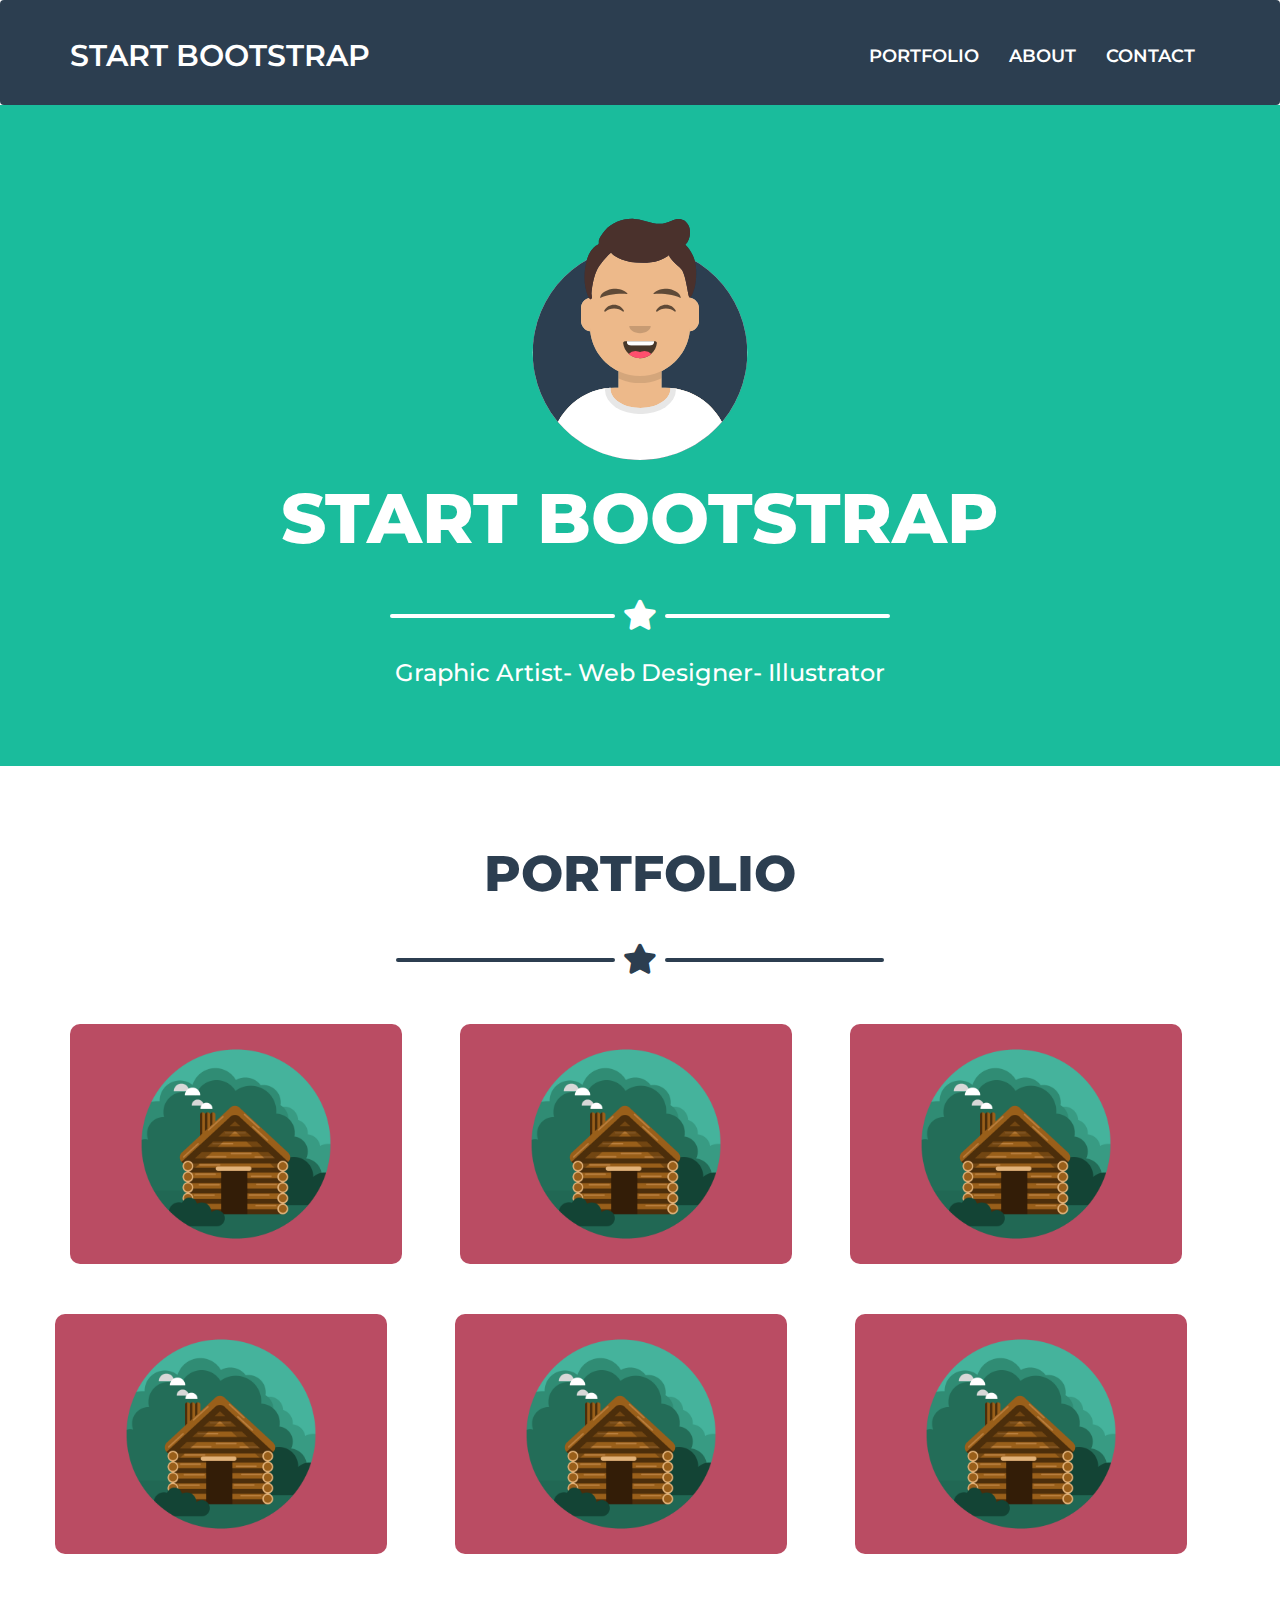
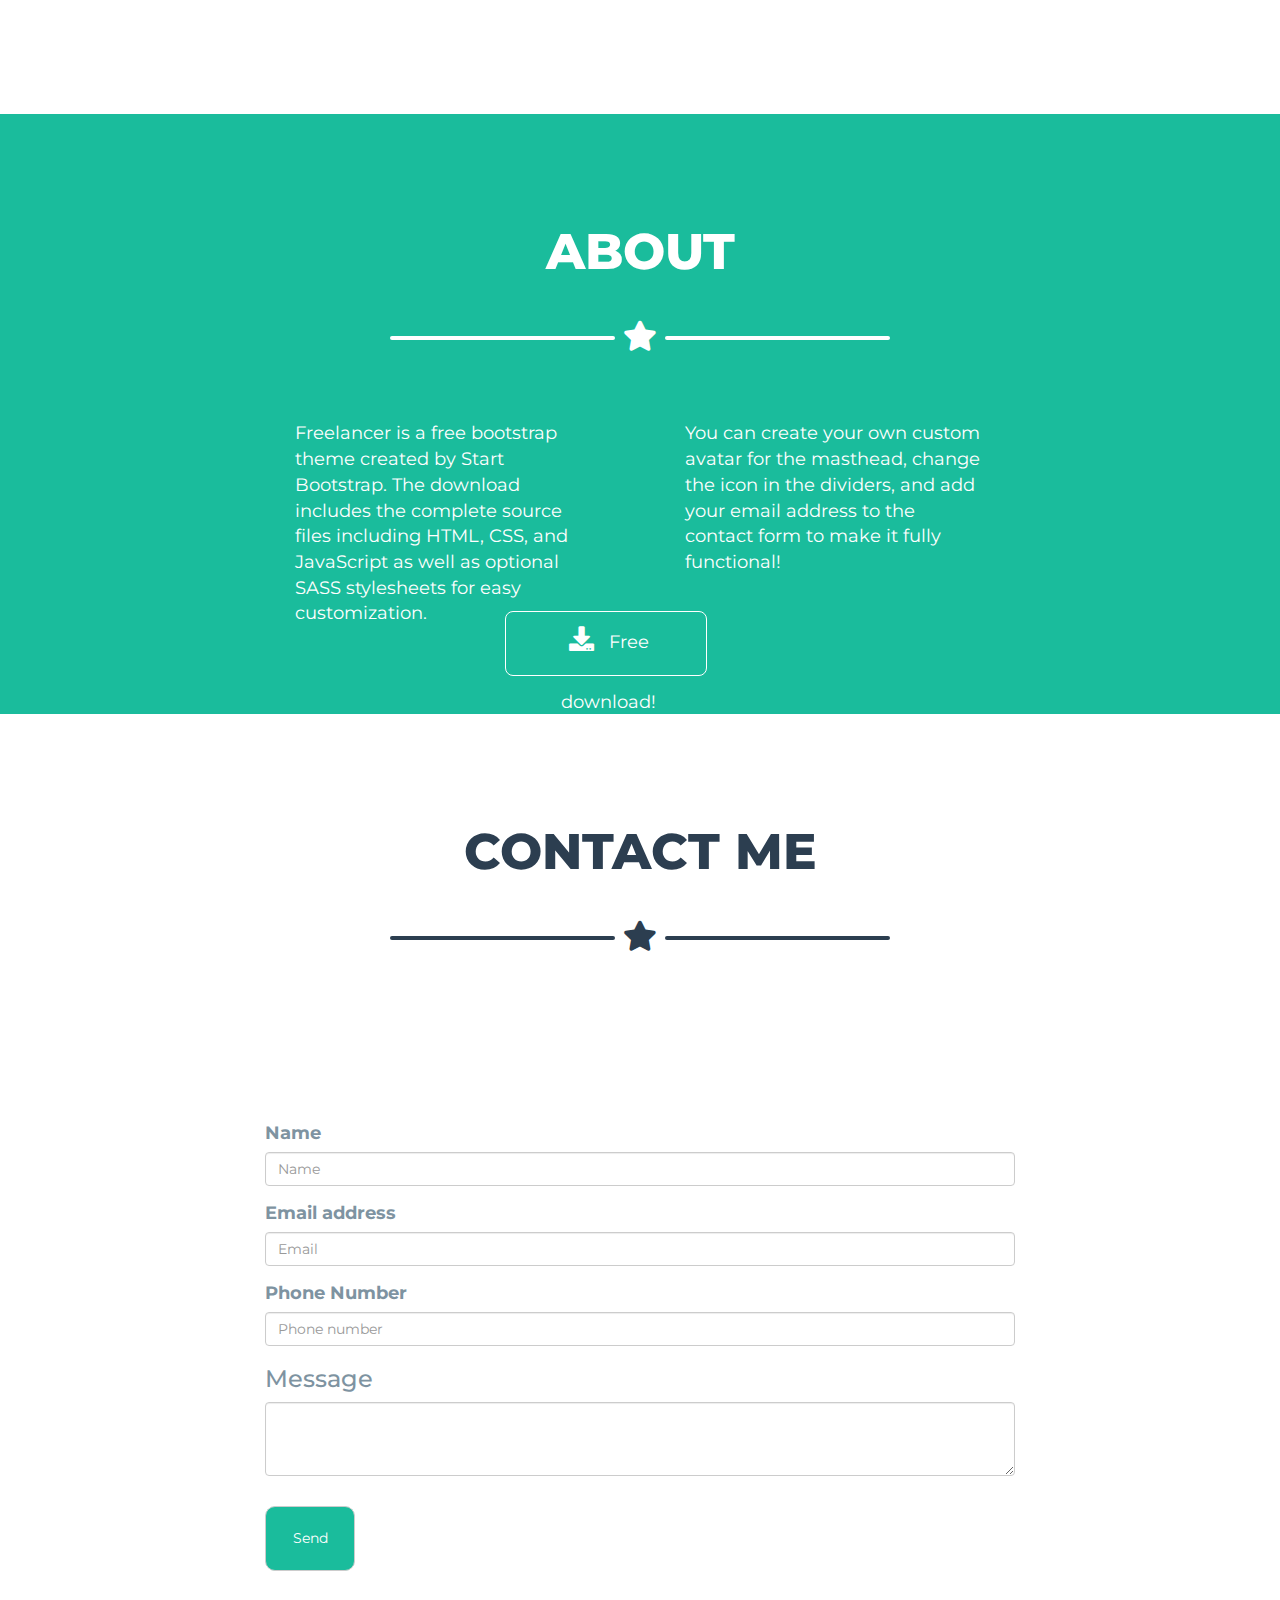
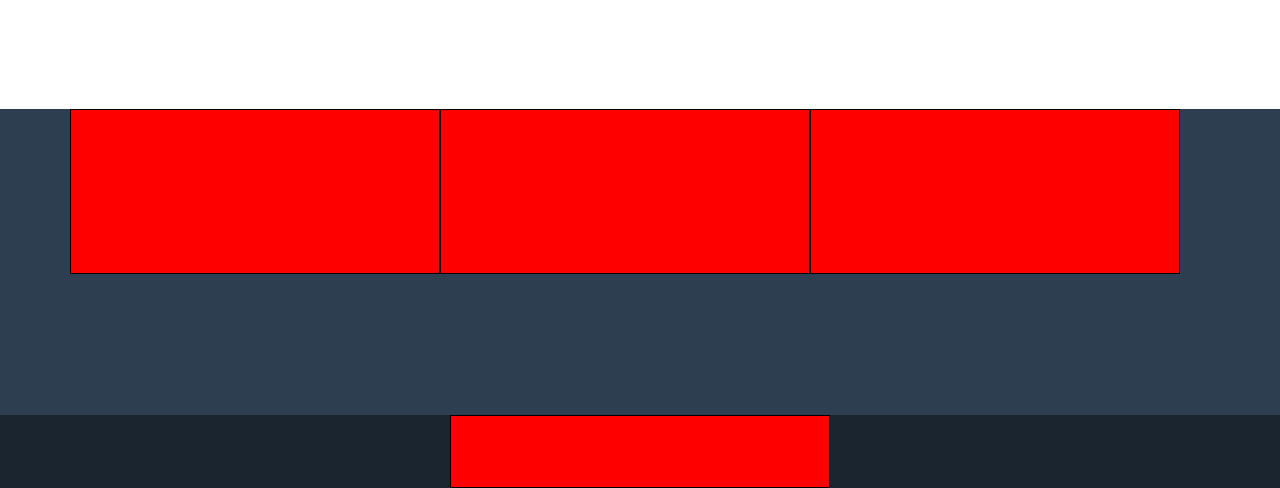
==== commit 97c24f7f: "sistemato strt html sezione portfolio + add effetto 'plus' hover" ====
--- a/index.html
+++ b/index.html
@@ -62,10 +62,7 @@
       <!-- sezione PORTFOLIO -->
       <section class="portfolio">
         <div class="container">
-          <!--
-              MODIFICARE ROW: inserire: col-lg-8 col-lg-offset-2
-           -->
-          <div class="row col-lg-12 text-center">
+          <div class="row col-lg-8 col-lg-offset-2 text-center">
             <h2 class="text_black text-uppercase">portfolio</h2>
 
             <!-- stella del cazzo -->
@@ -73,46 +70,72 @@
               <i class="fas fa-star"></i>
             </div>
 
-            <!--
-              MODIFICARE, INSERIRE: una ROW DA col-lg-12 con al' interno la prima riga
-              e la seconda da 3 box
-              GUARDA IL VIDEO LEZIONE DI Paolo!
-            -->
-            <div class="box col-lg-4 ">
-              <div class="contenuto_box">
-                <img src="./img/cabin.png" alt="casetta di legno">
-              </div>
-            </div>
-            <div class="box col-lg-4 ">
-              <div class="contenuto_box">
-                <img src="./img/cake.png" alt="pezzo di torta">
-              </div>
-            </div>
-            <div class="box col-lg-4 ">
-              <div class="contenuto_box">
-                <img src="./img/circus.png" alt="circo tenda">
-              </div>
-            </div>
-          </div>
-          <!-- riga sotto box -->
-          <div class="row col-lg-12">
-            <div class="box col-lg-4 ">
-              <div class="contenuto_box">
-                <img src="./img/game.png" alt="joystick">
-              </div>
-            </div>
-            <div class="box col-lg-4 ">
-              <div class="contenuto_box">
-                <img src="./img/safe.png" alt="cassaforte">
-              </div>
-            </div>
-            <div class="box col-lg-4 ">
-              <div class="contenuto_box">
-                <img src="./img/submarine.png" alt="sottomarino">
-              </div>
-            </div>
-          </div>
-        </div>
+          </div>
+
+            <!-- riga di sopra -->
+            <div class="row">
+              <div class="col-lg-4 ">
+                <div class="box">
+                  <div class="contenuto_portfolio">
+                    <div class="portfolio-layover">
+                      <i class="fas fa-plus"></i>
+                    </div>
+                    <img src="./img/cabin.png" alt="casetta di legno">
+                  </div>
+                </div>
+              </div>
+              <div class="col-lg-4 ">
+                <div class="box">
+                  <div class="contenuto_portfolio">
+                    <div class="portfolio-layover">
+                      <i class="fas fa-plus"></i>
+                    </div>
+                    <img src="./img/cabin.png" alt="casetta di legno">
+                  </div>
+                </div>
+              </div><div class="col-lg-4 ">
+                <div class="box">
+                  <div class="contenuto_portfolio">
+                    <div class="portfolio-layover">
+                      <i class="fas fa-plus"></i>
+                    </div>
+                    <img src="./img/cabin.png" alt="casetta di legno">
+                  </div>
+                </div>
+              </div>
+              <!-- riga di sotto -->
+              <div class="row">
+                <div class="col-lg-4 ">
+                  <div class="box">
+                    <div class="contenuto_portfolio">
+                      <div class="portfolio-layover">
+                        <i class="fas fa-plus"></i>
+                      </div>
+                      <img src="./img/cabin.png" alt="casetta di legno">
+                    </div>
+                  </div>
+                </div>
+                <div class="col-lg-4 ">
+                  <div class="box">
+                    <div class="contenuto_portfolio">
+                      <div class="portfolio-layover">
+                        <i class="fas fa-plus"></i>
+                      </div>
+                      <img src="./img/cabin.png" alt="casetta di legno">
+                    </div>
+                  </div>
+                </div><div class="col-lg-4 ">
+                  <div class="box">
+                    <div class="contenuto_portfolio">
+                      <div class="portfolio-layover">
+                        <i class="fas fa-plus"></i>
+                      </div>
+                      <img src="./img/cabin.png" alt="casetta di legno">
+                    </div>
+                  </div>
+                </div>
+            </div>
+          </div>
       </section>
 
       <!-- sezione ABOUT -->
--- a/css/style.css
+++ b/css/style.css
@@ -105,7 +105,6 @@
 /* MAIN */
 /* sezione1: "start" */
 main .start {
-  /* height: 680px; */
   background-color: #1abc9c;
 }
 
@@ -118,18 +117,49 @@
   margin-bottom: 80px;
 }
 
+
+
 /* sezione2: "portfolio" */
 main .portfolio {
-  height: 850px;
   padding-top: 60px;
 }
 
-main .portfolio .contenuto_box img {
+main .portfolio .box img {
   width: 100%;
   border-radius: 10px;
 }
 
-
+main .portfolio .box {
+  position: relative;
+}
+
+.portfolio .container .portfolio-layover {
+  position: absolute;
+  top: 0;
+  left: 0;
+  width: 100%;
+  height: 100%;
+  background-color: rgba(26, 168, 156, 0.7);
+  opacity: 0;
+  transition: opacity .4s;
+}
+
+.portfolio-layover i {
+  position: absolute;
+  top: 50%;
+  left: 50%;
+  transform: translate(-50%, -50%);
+  font-size: 70px;
+  color: #fff;
+}
+
+.contenuto_portfolio:hover .portfolio-layover {
+  opacity: 1;
+}
+
+main .portfolio .container .row:last-child {
+  margin-bottom: 80px;
+}
 main .portfolio .container .row .box {
   width: 382px;
   padding-left: 0px;
@@ -259,4 +289,9 @@
   main .start .contenuto_start h1 {
     font-size: 30px;
   }
-}
+
+  /* SEZIONE2: PORTFOLIO */
+  main .portfolio .container .row .box {
+    margin-left: auto;
+  }
+}
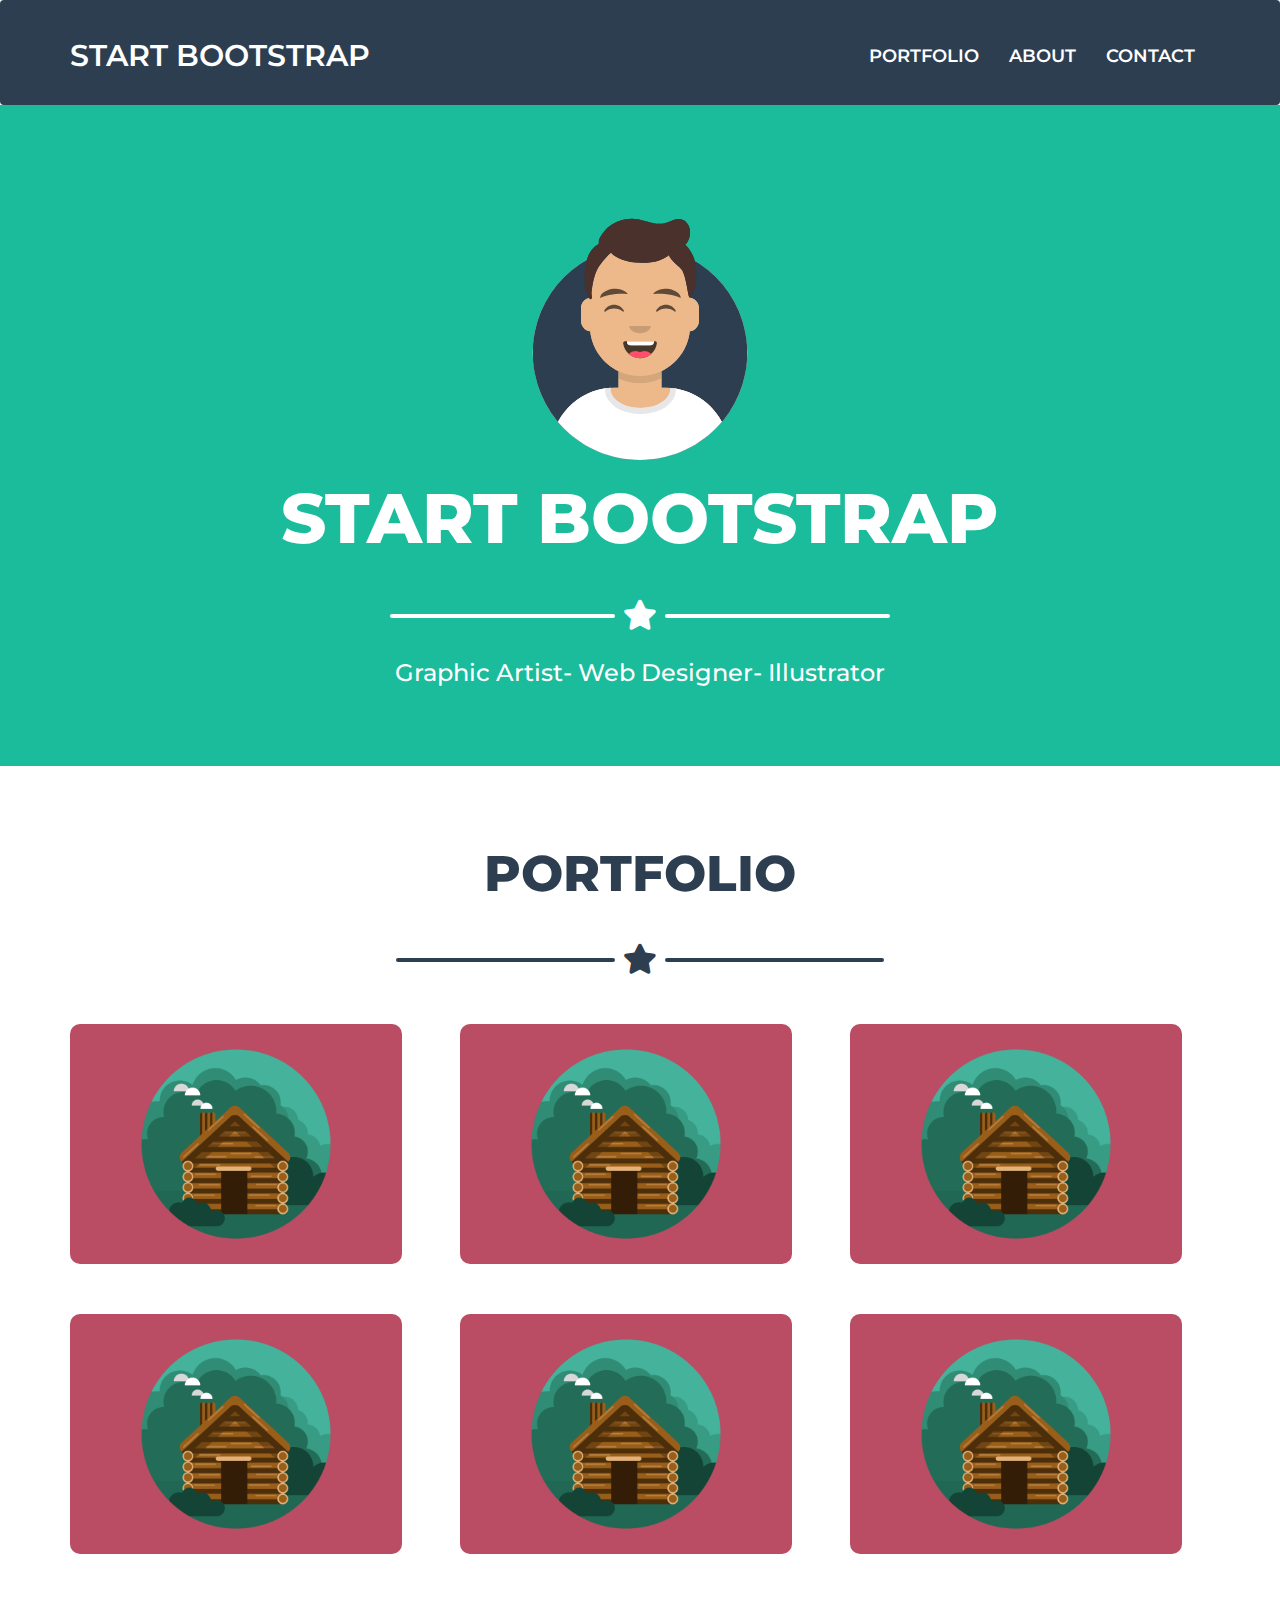
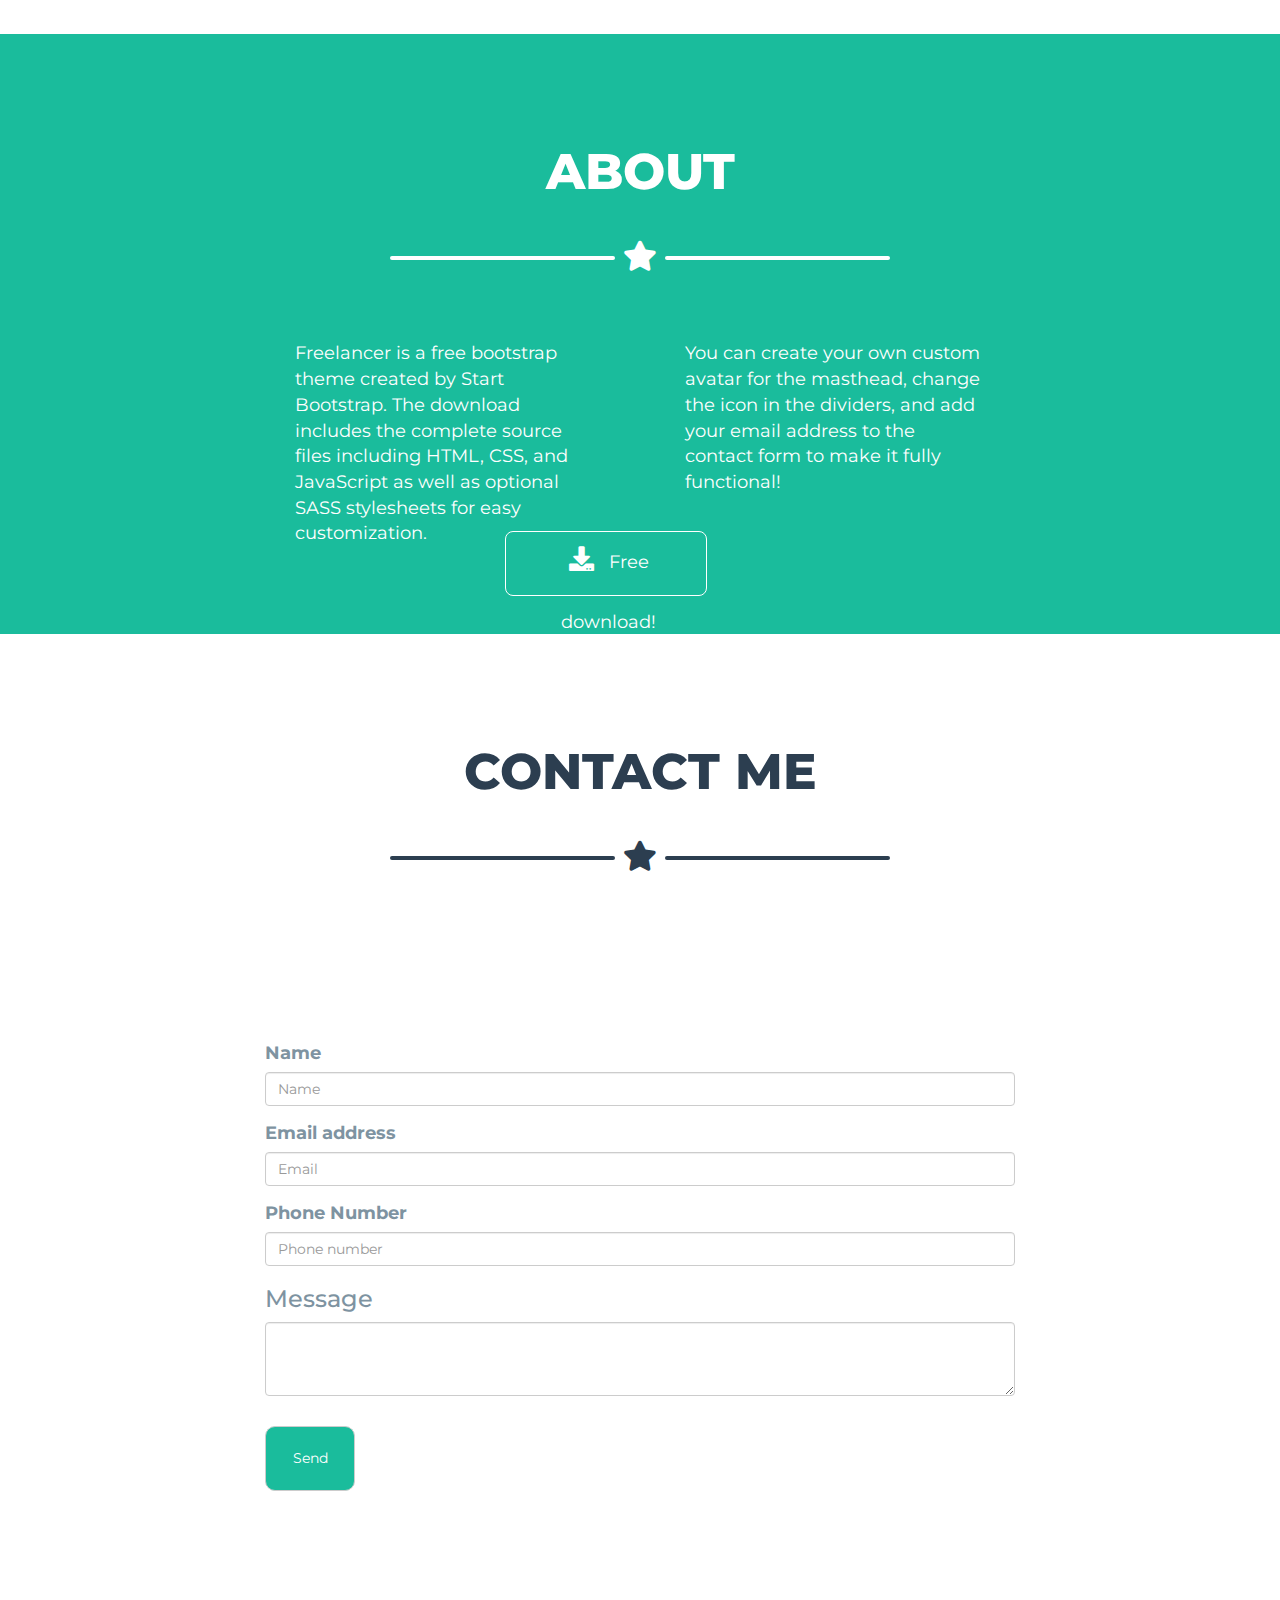
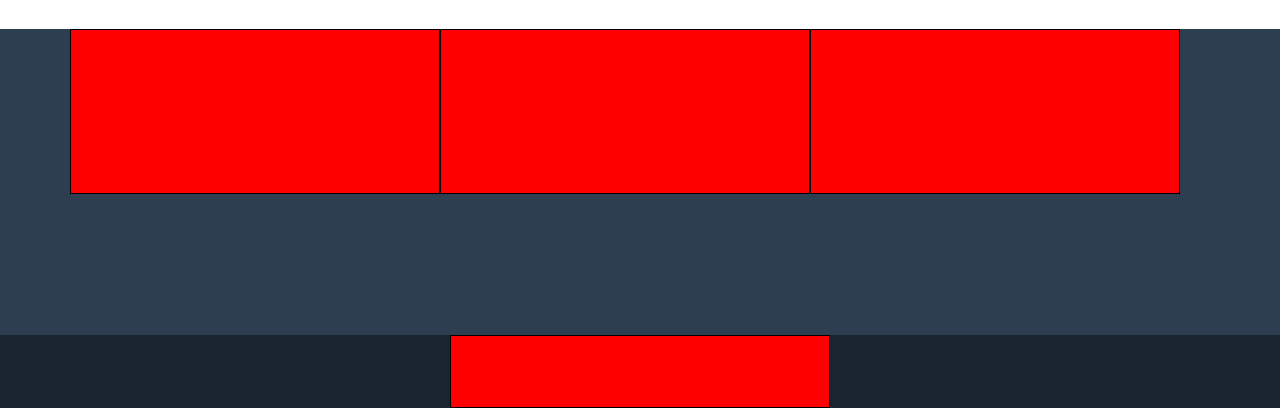
==== commit b1be27cd: "edit resposive sezione portfolio" ====
--- a/index.html
+++ b/index.html
@@ -71,10 +71,9 @@
             </div>
 
           </div>
-
             <!-- riga di sopra -->
             <div class="row">
-              <div class="col-lg-4 ">
+              <div class="col-xs-12 col-sm-6 col-md-4 col-lg-4 ">
                 <div class="box">
                   <div class="contenuto_portfolio">
                     <div class="portfolio-layover">
@@ -84,7 +83,7 @@
                   </div>
                 </div>
               </div>
-              <div class="col-lg-4 ">
+              <div class="col-xs-12 col-sm-6 col-md-4 col-lg-4">
                 <div class="box">
                   <div class="contenuto_portfolio">
                     <div class="portfolio-layover">
@@ -93,7 +92,7 @@
                     <img src="./img/cabin.png" alt="casetta di legno">
                   </div>
                 </div>
-              </div><div class="col-lg-4 ">
+              </div><div class="col-xs-12 col-sm-6 col-md-4 col-lg-4">
                 <div class="box">
                   <div class="contenuto_portfolio">
                     <div class="portfolio-layover">
@@ -103,9 +102,10 @@
                   </div>
                 </div>
               </div>
+            </div>
               <!-- riga di sotto -->
               <div class="row">
-                <div class="col-lg-4 ">
+                <div class="col-xs-12 col-sm-6 col-md-4 col-lg-4">
                   <div class="box">
                     <div class="contenuto_portfolio">
                       <div class="portfolio-layover">
@@ -115,7 +115,7 @@
                     </div>
                   </div>
                 </div>
-                <div class="col-lg-4 ">
+                <div class="col-xs-12 col-sm-6 col-md-4 col-lg-4 ">
                   <div class="box">
                     <div class="contenuto_portfolio">
                       <div class="portfolio-layover">
@@ -124,7 +124,8 @@
                       <img src="./img/cabin.png" alt="casetta di legno">
                     </div>
                   </div>
-                </div><div class="col-lg-4 ">
+                </div>
+                <div class="col-xs-12 col-sm-6 col-md-4 col-lg-4 ">
                   <div class="box">
                     <div class="contenuto_portfolio">
                       <div class="portfolio-layover">
--- a/css/style.css
+++ b/css/style.css
@@ -291,7 +291,13 @@
   }
 
   /* SEZIONE2: PORTFOLIO */
-  main .portfolio .container .row .box {
-    margin-left: auto;
+  /* in modo da avere uno spazio-minimo da centrare i box */
+  main .portfolio .container .row:nth-child(2),
+  main .portfolio .container .row:nth-child(2)  {
+    margin-left: 30px;
   }
-}
+
+
+
+  /* SEZIONE3:  */
+}
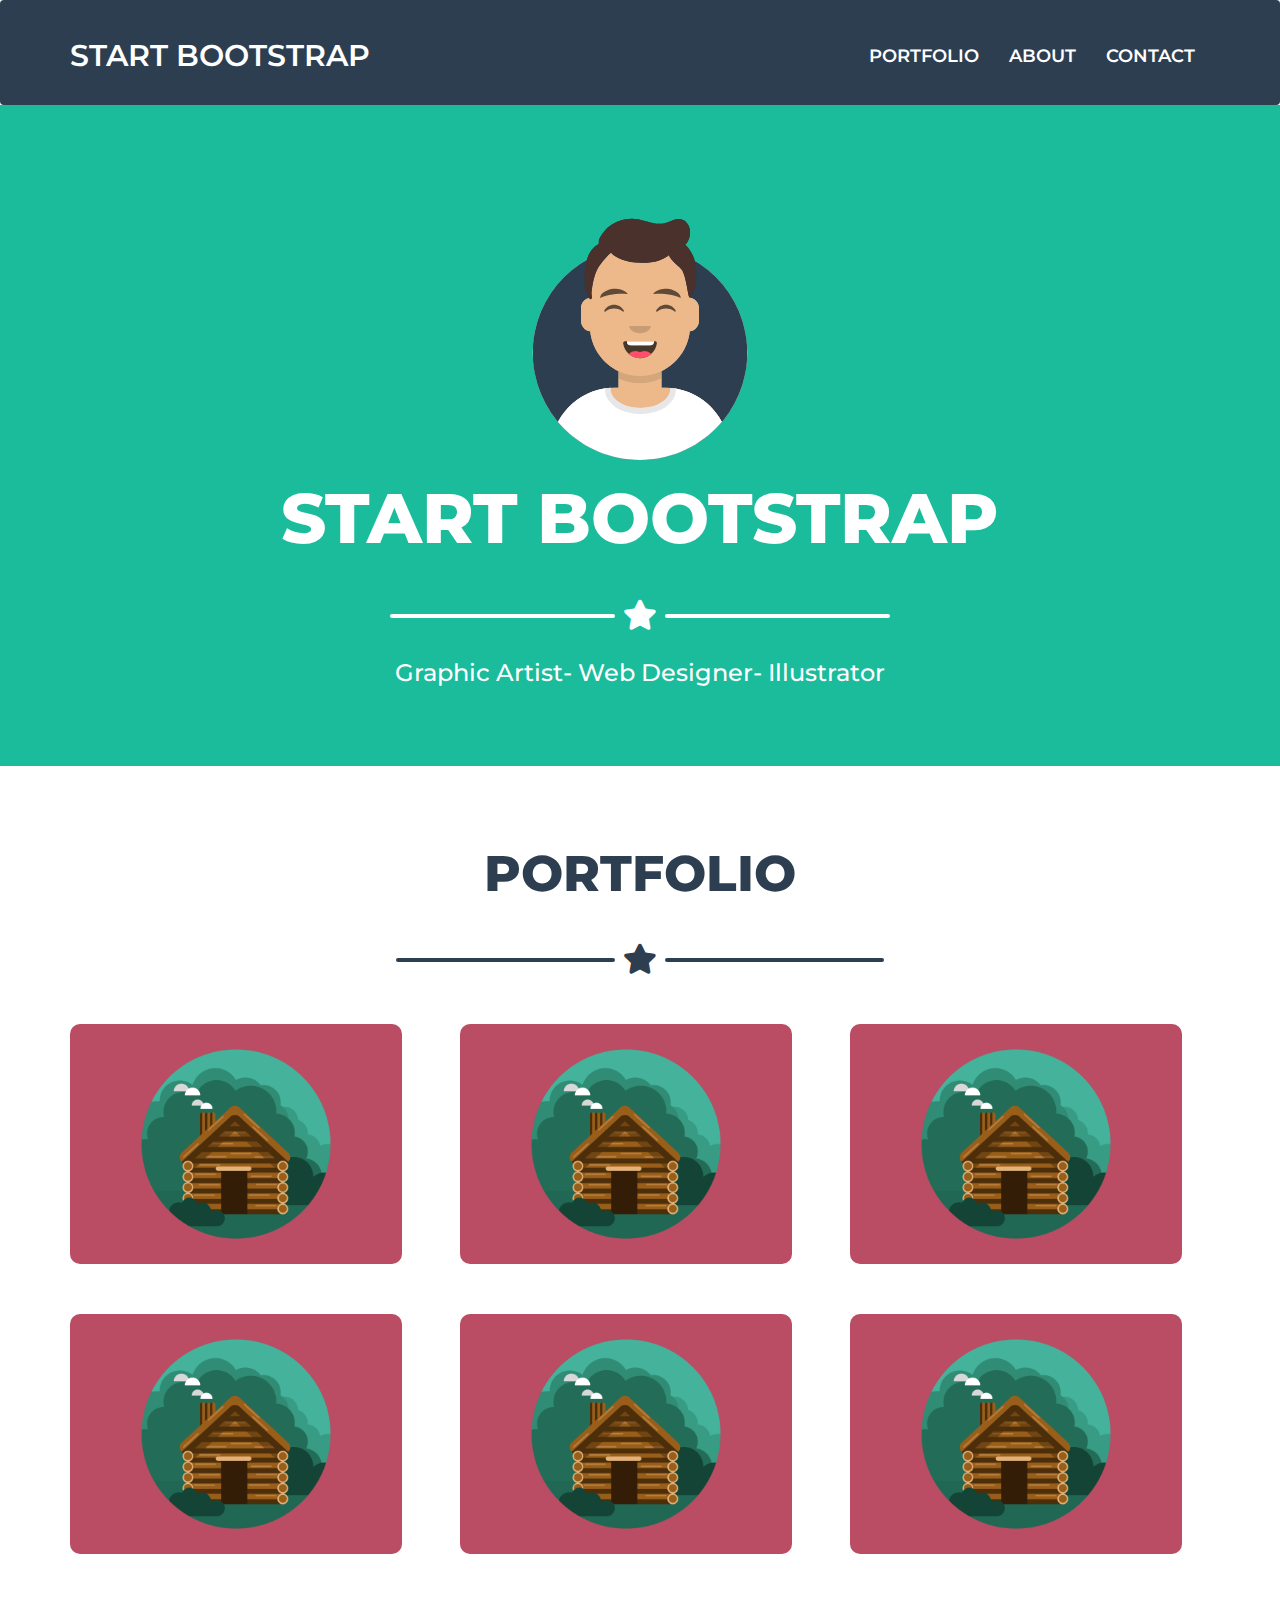
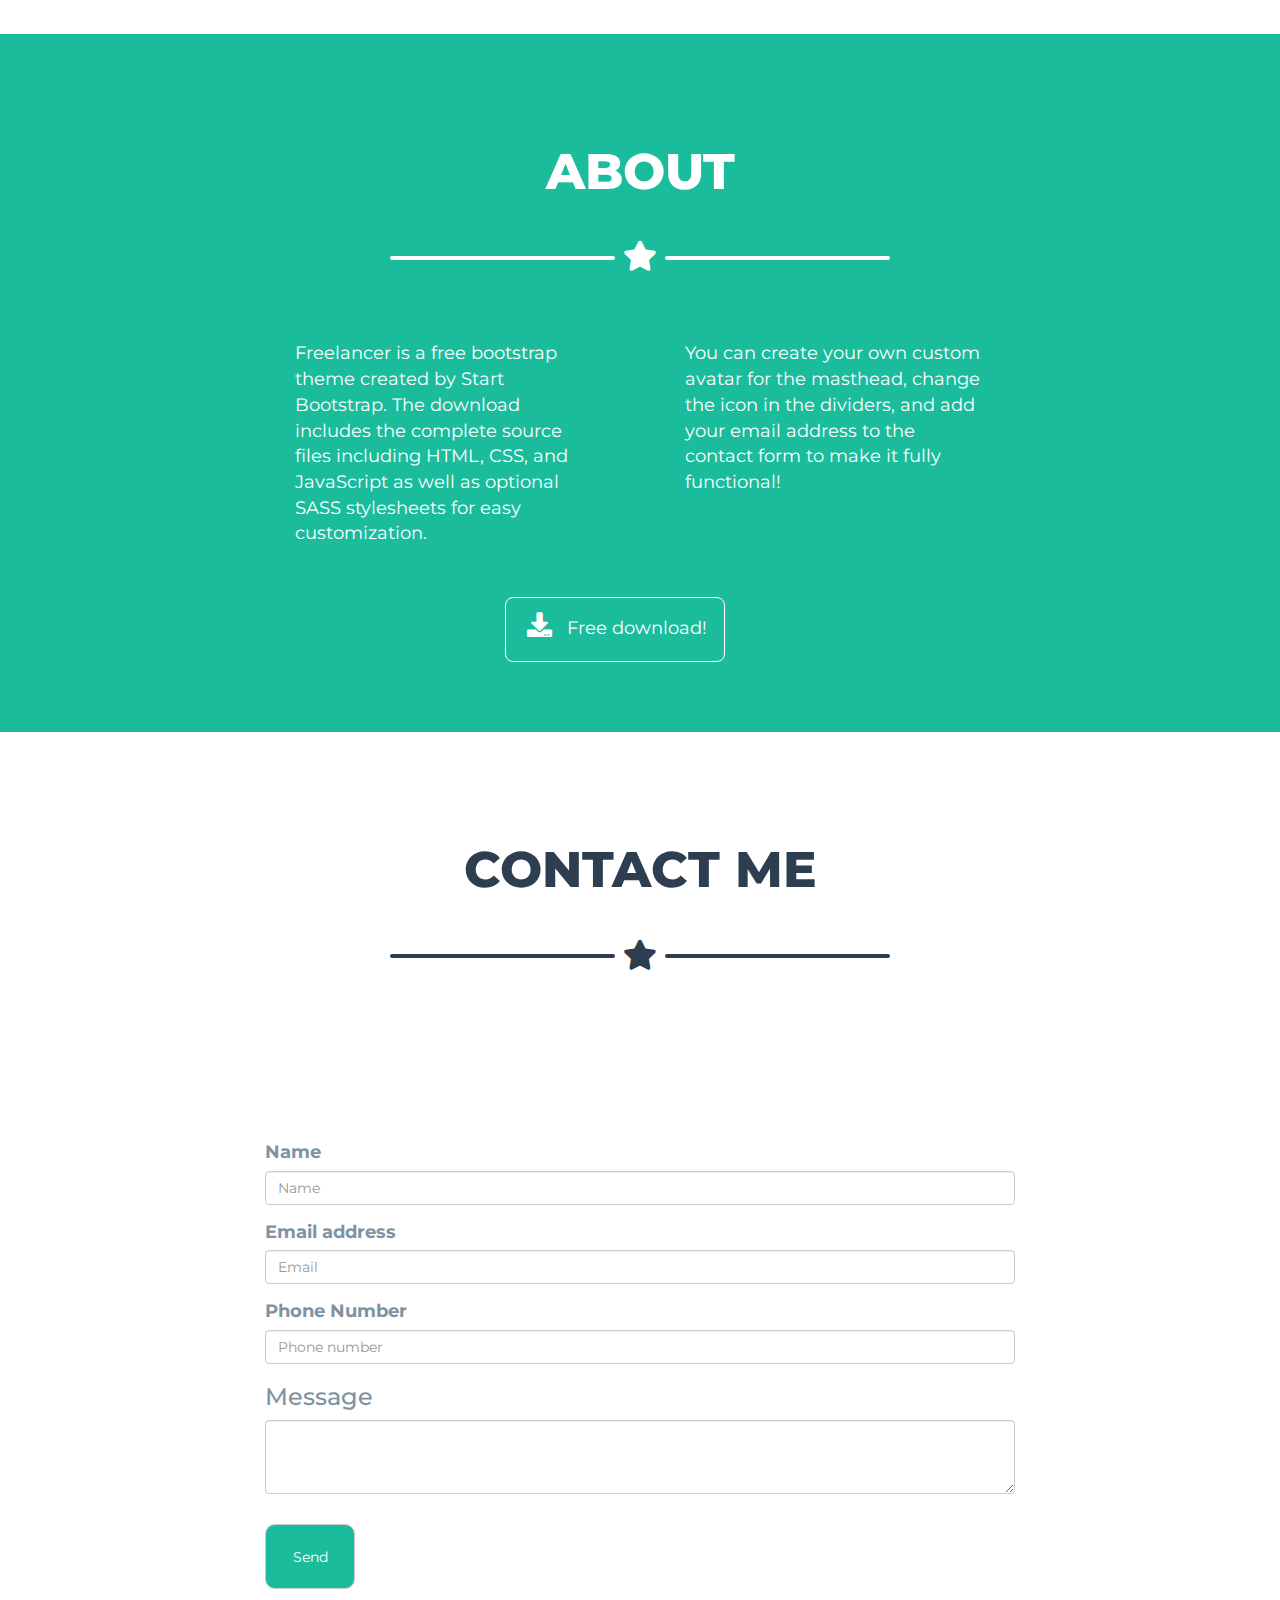
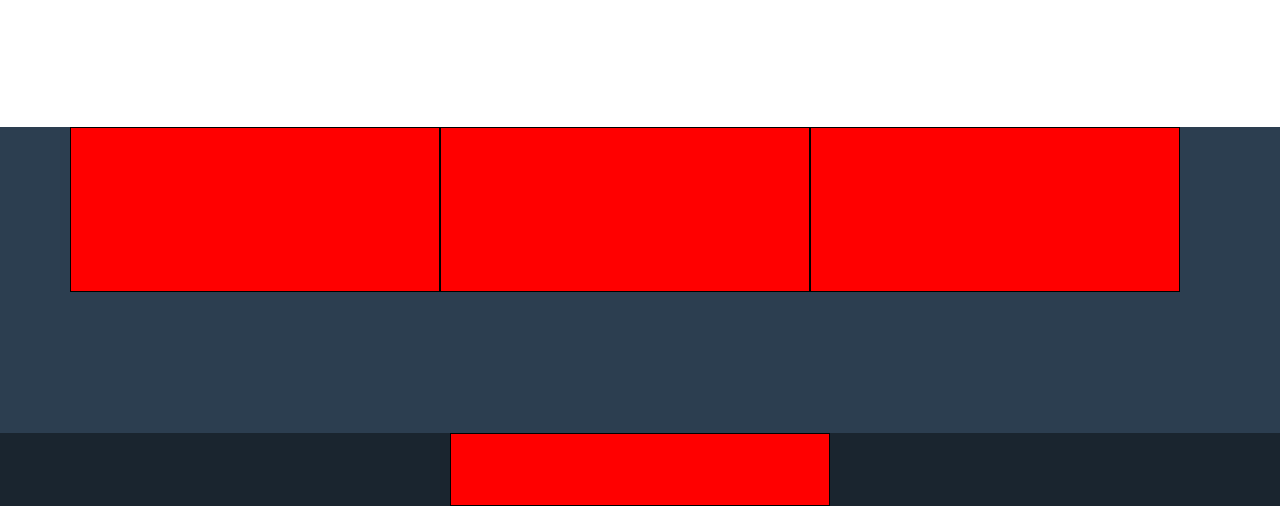
==== commit 37330efb: "add responsive SEZIONE ABOUT" ====
--- a/index.html
+++ b/index.html
@@ -62,7 +62,7 @@
       <!-- sezione PORTFOLIO -->
       <section class="portfolio">
         <div class="container">
-          <div class="row col-lg-8 col-lg-offset-2 text-center">
+          <div class="row col-xs-12 col-sm-12 col-md-8 col-md-offset-2 col-lg-8 col-lg-offset-2 text-center">
             <h2 class="text_black text-uppercase">portfolio</h2>
 
             <!-- stella del cazzo -->
@@ -104,37 +104,37 @@
               </div>
             </div>
               <!-- riga di sotto -->
-              <div class="row">
-                <div class="col-xs-12 col-sm-6 col-md-4 col-lg-4">
-                  <div class="box">
-                    <div class="contenuto_portfolio">
-                      <div class="portfolio-layover">
+            <div class="row">
+              <div class="col-xs-12 col-sm-6 col-md-4 col-lg-4">
+                <div class="box">
+                  <div class="contenuto_portfolio">
+                    <div class="portfolio-layover">
+                      <i class="fas fa-plus"></i>
+                    </div>
+                    <img src="./img/cabin.png" alt="casetta di legno">
+                  </div>
+                </div>
+              </div>
+              <div class="col-xs-12 col-sm-6 col-md-4 col-lg-4 ">
+                <div class="box">
+                  <div class="contenuto_portfolio">
+                    <div class="portfolio-layover">
+                      <i class="fas fa-plus"></i>
+                    </div>
+                    <img src="./img/cabin.png" alt="casetta di legno">
+                  </div>
+                </div>
+              </div>
+              <div class="col-xs-12 col-sm-6 col-md-4 col-lg-4 ">
+                <div class="box">
+                  <div class="contenuto_portfolio">
+                    <div class="portfolio-layover">
                         <i class="fas fa-plus"></i>
                       </div>
-                      <img src="./img/cabin.png" alt="casetta di legno">
-                    </div>
-                  </div>
-                </div>
-                <div class="col-xs-12 col-sm-6 col-md-4 col-lg-4 ">
-                  <div class="box">
-                    <div class="contenuto_portfolio">
-                      <div class="portfolio-layover">
-                        <i class="fas fa-plus"></i>
-                      </div>
-                      <img src="./img/cabin.png" alt="casetta di legno">
-                    </div>
-                  </div>
-                </div>
-                <div class="col-xs-12 col-sm-6 col-md-4 col-lg-4 ">
-                  <div class="box">
-                    <div class="contenuto_portfolio">
-                      <div class="portfolio-layover">
-                        <i class="fas fa-plus"></i>
-                      </div>
-                      <img src="./img/cabin.png" alt="casetta di legno">
-                    </div>
-                  </div>
-                </div>
+                    <img src="./img/cabin.png" alt="casetta di legno">
+                  </div>
+                </div>
+              </div>
             </div>
           </div>
       </section>
@@ -143,7 +143,7 @@
       <section class="about sezione_green">
         <div class="container">
           <div class="row">
-            <div class="contenuto_about col-lg-8 col-lg-offset-2">
+            <div class="contenuto_about col-xs-12 col-sm-12 col-md-8 col-md-offset-2">
               <h2 class="text-center text-uppercase">about</h2>
 
               <!-- stella del cazzo -->
@@ -153,7 +153,7 @@
 
               <div class="row">
                 <!-- colonna di sx -->
-                <div class="col_sx_about col_about col-lg-6">
+                <div class="col_sx_about col_about col-xs-12 colsm-12 col-md-6">
                   <p>
                     Freelancer is a free bootstrap theme created by Start Bootstrap.
                     The download includes the complete source files including HTML,
@@ -162,7 +162,7 @@
                   </p>
                 </div>
                 <!-- colonna di dx -->
-                <div class="col-dx_about col_about col-lg-6">
+                <div class="col-dx_about col_about col-xs-12 colsm-12 col-md-6">
                   <p>
                     You can create your own custom avatar for the masthead, change
                     the icon in the dividers, and add your email address to the
@@ -171,7 +171,7 @@
                 </div>
 
                 <div class="row">
-                  <div class="bottone_download col-lg-3 col-lg-offset-4 text-center">
+                  <div class="bottone_download col-xs-12 col-sm-12 col-md-3 col-md-offset-4 text-center">
                     <a href="#"><i class="fas fa-download"></i>Free download!</a>
                   </div>
                 </div>
--- a/css/style.css
+++ b/css/style.css
@@ -181,25 +181,25 @@
 
 /* sezione ABOUT */
 main .about {
-  height: 600px;
+  /* height: 600px; */
 }
 
 main .about .contenuto_about {
-  height: 515px;
   padding-top: 90px;
 }
 
 main .about .contenuto_about .col_about {
-  height: 180px;
   margin-top: 20px;
   /* padding: 20px; */
   padding: 20px 45px 20px 45px;
 }
 
 main .about .contenuto_about .bottone_download {
+  width: 220px;
   height: 65px;
   padding-left: 20px;
-  margin-top: 30px;
+  margin-top: 20px;
+  margin-bottom: 70px;
   background-color: #1abc9c;
   border: solid 1px white;
   border-radius: 8px;
@@ -297,7 +297,8 @@
     margin-left: 30px;
   }
 
-
-
-  /* SEZIONE3:  */
-}
+  /* SEZIONE3: ABOUT */
+  main .about .container .row .bottone_download {
+    margin-left: 70px;
+  }
+}
